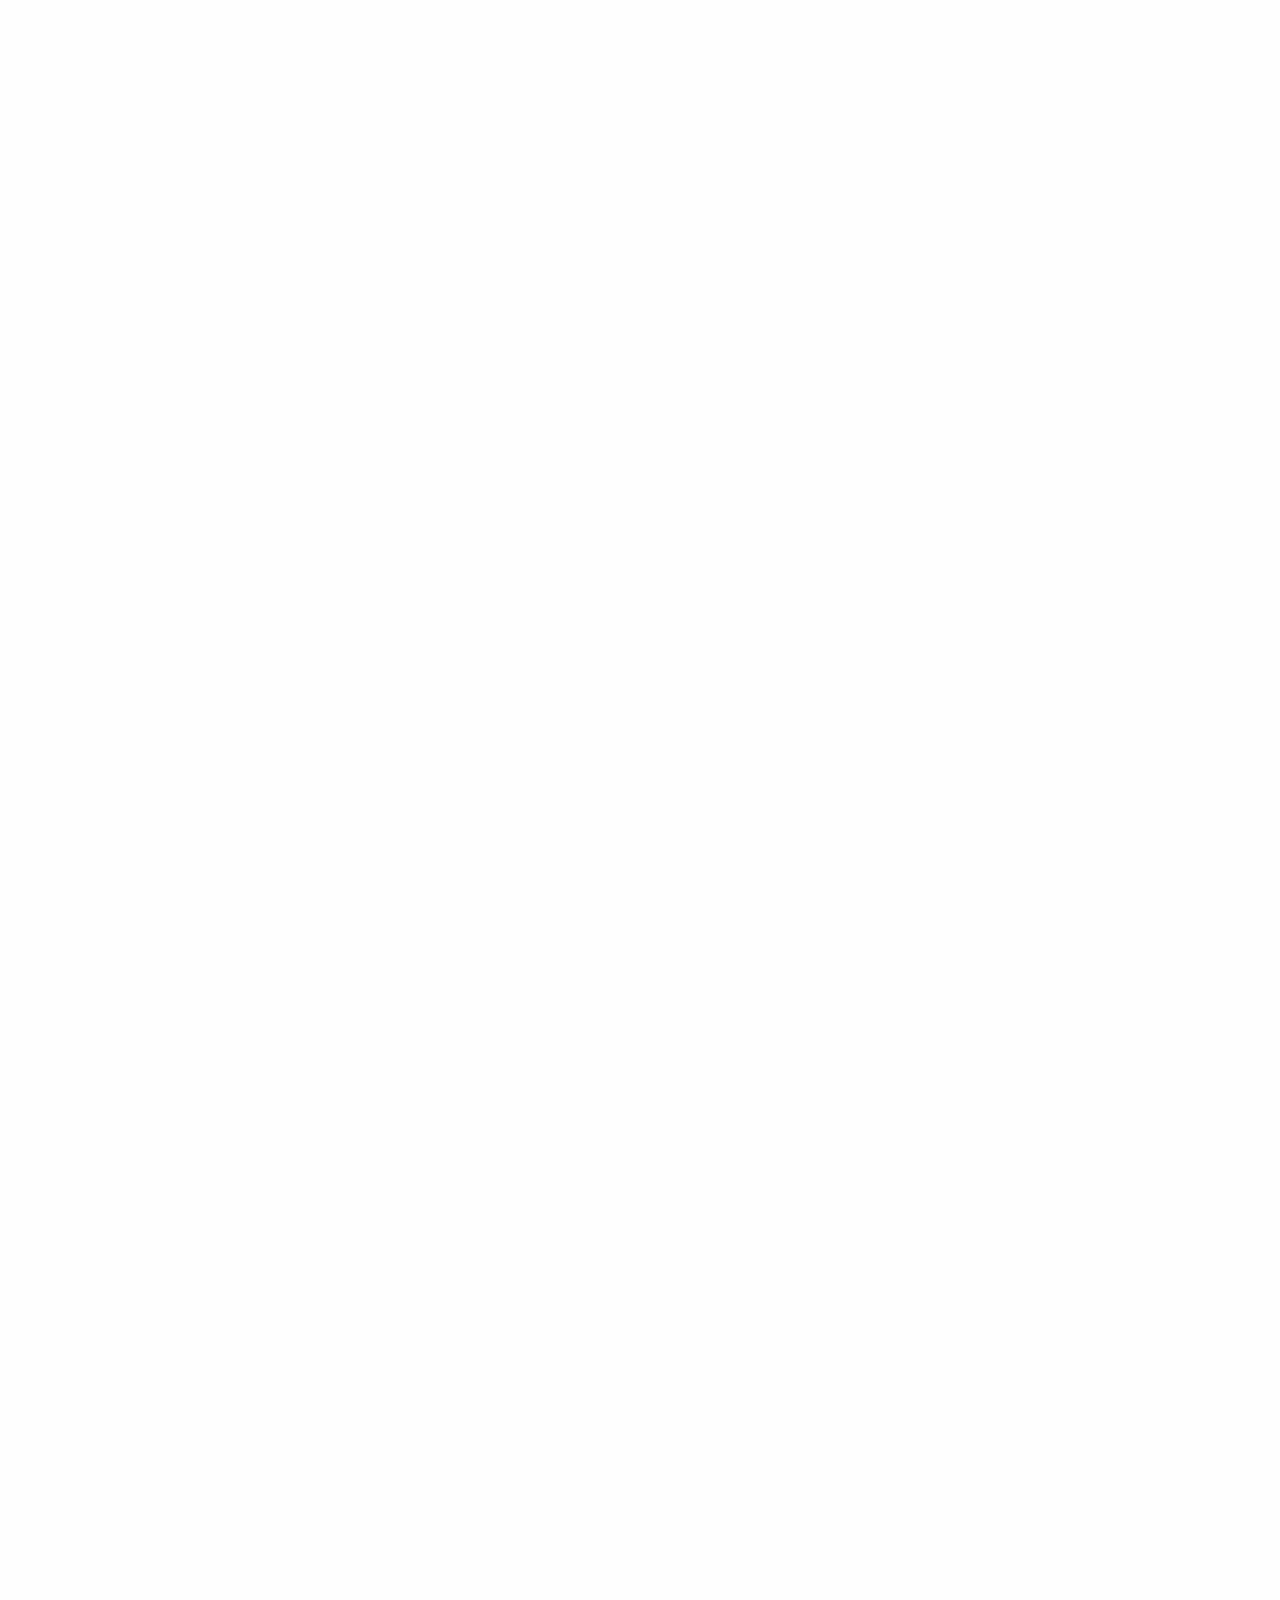
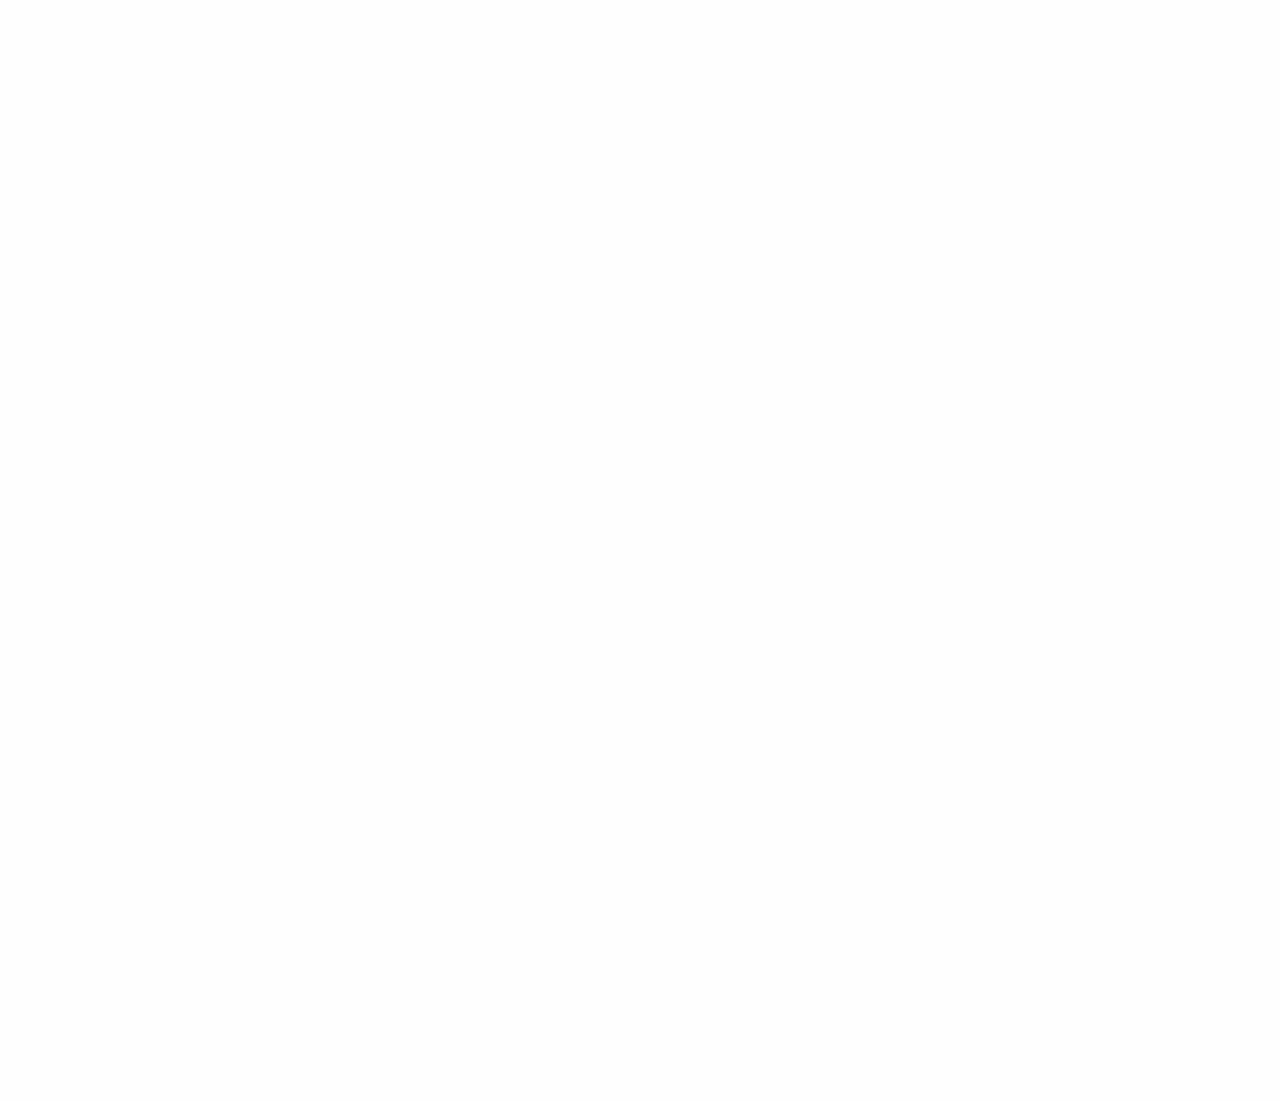
==== index.html @ 014112ce "initial commit" ====
<!doctype html>
<html class="no-js" lang="en">

<head>
    <meta charset="utf-8" />
    <meta http-equiv="x-ua-compatible" content="ie=edge">
    <meta name="viewport" content="width=device-width, initial-scale=1.0" />
    <meta name="description" content="We serve local communities including Oakland, El Cerrito, Pinole, Albany, Berkeley, Richmond, San Pablo, and Hercules. We provide pediatric dentistry services for your children.">
    <title>Children's Dentistry | Nicholas Ching D.D.S.</title>

    <!-- Google Fonts -->
    <link href='http://fonts.googleapis.com/css?family=Raleway:600,700' rel='stylesheet' type='text/css'>
    <link href='http://fonts.googleapis.com/css?family=Open+Sans:400,300,600,700' rel='stylesheet' type='text/css'>

    <!-- Core theme styles -->
    <link rel="stylesheet" href="css/foundation.css" />
    <link rel="stylesheet" href="css/app.css" />
    <!-- Vendor styles -->
    <link rel="stylesheet" href="css/font-awesome.min.css" />
    <link rel="stylesheet" href="css/linear-icons.css" />
    <link rel="stylesheet" href="css/animate.css" />
    <link rel="stylesheet" href="css/magnific-popup.css" />

    <!-- Dark Theme style -->
    <link rel="stylesheet" href="css/dark-theme.css" />

    <link rel="stylesheet" href="css/widget.css" />

    <!-- External JavaScripts -->
    <script src="js/jquery.js"></script>
    <script src="js/modernizr.min.js"></script>
    <script src="js/jquery-ui.min.js"></script>
    <script src="js/plugins.js"></script>
    <script src="js/scrollReveal.min.js"></script>
</head>

<body data-loader="3">
    <!-- Document Wrapper -->
    <div id="wrapper" class="clearfix">
        <!-- Header -->
        <header id="header2" class="clearfix">
            <div id="header-wrap">
                <div class="fixed">
                    <nav class="top-bar" data-topbar role="navigation" style="background-color: rgba(20,150,187,0.75); color: #fff; padding: 10px;">
                        <div class="columns medium-6 text-center header-text"><b>Phone: (510) 524-4633</b></div><div class="columns medium-6 text-center header-text"><b>Email: kidsteethdoctor@gmail.com</b></div>
                    </nav>
                </div>

                            
                <div class="row expanded align-center">
                    <div class="columns medium-11">
                        <div id="primary-menu-trigger"><i class="fa fa-bars"></i>
                        </div>

                        <!-- Logo -->
                        <div id="logo">
                            <a href="index.html"><img src="images/logo.png" width="50" class="navbar-brand">
                            </a>
                        </div>
                        <!-- #logo end -->

                        <!-- Primary Navigation -->
                        <nav id="primary-menu">

                            <ul class="dropdown menu single-page-nav" data-dropdown-menu data-easing="easeInOutExpo" data-speed="1000" data-offset="65">
                                <li class="tab">
                                    <a href="index.html">Home</a>
                                </li>
                                <li class="tab">
                                    <a href="about.html">
                                        <div>About Us</div>
                                    </a>
                                    <ul style="list-style: none; margin-left: 0px;">
                                        <li class="tab" style="padding-left: 23px;"><a href="about.html" style="display:block; padding: 10px 0 0 0;">- About Us -</a>
                                        </li>
                                        <li class="tab" style="padding-left: 23px;"><a href="doctor.html" style="display:block; padding: 10px 0 0 0;">- Meet the Doctor -</a>
                                        </li>
                                        <li class="tab" style="padding-left: 23px;"><a href="staff.html" style="display:block; padding: 10px 0 0 0;">- Meet the Staff -</a>
                                        </li>
                                        <li class="tab" style="padding-left: 23px;"><a href="index.html#newsletters" style="display:block; padding: 10px 0 0 0;">- Office News -</a>
                                        </li>
                                        <li class="tab" style="padding-left: 23px;"><a href="outreach.html" style="display:block; padding: 10px 0 0 0;">- Community Outreach -</a>
                                        </li>
                                        <li class="tab" style="padding-left: 23px;"><a href="index.html#testimonials" style="display:block; padding: 10px 0 0 0;">- Testimonials -</a>
                                        </li>
                                    </ul>
                                </li>
                                <li class="tab">
                                    <a href="visit.html">
                                        <div>First Visit</div>
                                    </a>
                                    <ul style="list-style: none; margin-left: 0px;">
                                        <li class="tab" style="padding-left: 23px;"><a href="visit.html" style="display:block; padding: 10px 0 0 0;">- First Visit -</a>
                                        </li>
                                        <li class="tab" style="padding-left: 23px;"><a href="tour.html" style="display:block; padding: 10px 0 0 0;">- Office Tour -</a>
                                        </li>
                                        <li class="tab" style="padding-left: 23px;"><a href="https://local.demandforce.com/b/kidsteethdoctor/schedule" style="display:block; padding: 10px 0 0 0;" target="_blank">- Request Appointment -</a>
                                        </li>
                                    </ul>
                                </li>
                                <li class="tab">
                                    <a href="appointment.html">
                                        <div>Patient Info</div>
                                    </a>
                                    <ul style="list-style: none; margin-left: 0px;" style="display:block; padding: 10px 0 0 0;">
                                        <li class="tab" style="padding-left: 23px;"><a href="forms/new-patient-form.pdf" style="display:block; padding: 10px 0 0 0;" target="_blank">- New Patient Forms -</a>
                                        </li>
                                        <li class="tab" style="padding-left: 23px;"><a href="faq.html" style="display:block; padding: 10px 0 0 0;">- Dental Topics -</a>
                                        </li>
                                    </ul>
                                </li>
                                <li class="tab">
                                    <a href="appointment.html">
                                        <div>Request Appointment</div>
                                    </a>
                                    <ul style="list-style: none; margin-left: 0px;">
                                        <li class="tab" style="padding-left: 23px;"><a href="appointment.html" style="display:block; padding: 10px 0 0 0;">- Patients -</a>
                                        </li>
                                        <li class="tab" style="padding-left: 23px;"><a href="forms/referral.pdf" style="display:block; padding: 10px 0 0 0;" target="_blank">- Referring Doctors -</a>
                                        </li>
                                    </ul>
                                </li>
                            </ul>

                        </nav>
                        <!-- END #primary-menu -->

                    </div>
                </div>
            </div>
        </header>
        <!-- END #header -->

        <!-- <section id="slider" class="slider-parallax full-screen force-full-screen">
        </section> -->

        <div class="section-page intro-page" style="background-image: url(&quot;images/background6.jpg&quot;); background-position: 50%; background-size: cover; padding: 100px 0 25px 0; height: auto;" data-stellar-background-ratio="0.3">
            <div class="row expanded cover-page centered-div">
                <div class="columns large-6 small-12 bottom-margin-sm">
                    <div class="orbit centered-div" role="region" aria-label="Favorite Space Pictures" data-orbit="takprg-orbit">
                        <ul class="orbit-container" style="height:355px; width: auto; margin-left: 75px; border: 4px solid #eee;">
                            <button class="orbit-previous" aria-label="previous"><span class="show-for-sr">Previous Slide</span>&#9664;</button>
                            <button class="orbit-next" aria-label="next"><span class="show-for-sr">Next Slide</span>&#9654;</button>
                            <li class="is-active orbit-slide">
                                <div class="imageContainer"> 
                                    <img data-sr="wait 0.2s, enter bottom" src="images/photo1.jpg" alt="">
                                    <p style="color: #fefefe;">Dr. Nicholas Ching with the now retired Dr. Edward Matsuishi.</p>    
                                </div>
                            </li>
                            <li class="orbit-slide">
                                <div>
                                    <img src="images/photo2.jpg" alt="">
                                </div>
                            </li>
                            <li class="orbit-slide">
                                <div>
                                    <img src="images/photo3.jpg" alt="">
                                </div>
                            </li>
                            <li class="orbit-slide">
                                <div>
                                    <img src="images/photo4.jpg" alt="">
                                </div>
                            </li>
                            <li class="orbit-slide">
                                <div>
                                    <img src="images/photo5.jpg" alt="">
                                </div>
                            </li>
                            <li class="orbit-slide">
                                <div>
                                    <img src="images/photo6.jpg" alt="">
                                </div>
                            </li>
                            <li class="orbit-slide">
                                <div>
                                    <img src="images/photo7.jpg" alt="">
                                </div>
                            </li>
                            <li class="orbit-slide">
                                <div>
                                    <img src="images/photo9.jpg" alt="">
                                </div>
                            </li>
                            <li class="orbit-slide">
                                <div>
                                    <img src="images/photo10.jpg" alt="">
                                </div>
                            </li>
                        </ul>
                    </div>
                </div>
                <div class="columns large-6 small-12 text-center" style="padding-right: 50px;">
                    <div class="columns large-12 small-12 centered-div" style="background: #fdfdfd; padding:25px;">
                        <div class="row">
                            <img data-sr="wait 0.2s, enter bottom" src="images/logo.png" alt="" style="width: 14.5%;">
                        </div>
                        <div class="dentist-info">
                            <div class="row">
                                <h3 style="color: #555;" data-sr="wait 0.4s, enter right"><h>CHILDREN'S DENTISTRY</h></h3>
                            </div>
                            <div class="row">
                                <h4 style="color: #555;" data-sr="wait 0.4s, enter right"> Nicholas Ching, D.D.S., Inc.</h4>
                            </div>
                            <div class="row">
                                <h4 style="color: #555;" data-sr="wait 0.4s, enter right"><img src="images/icons/phone.svg" width=20 style="margin-right: 5px;"></img> (510) 524-4633</h4>
                            </div>
                            <div class="row">
                                <h4 style="color: #555;" data-sr="wait 0.4s, enter right"><img src="images/icons/clock.svg" width=20 style="margin-right: 5px;"> Mon - Thurs, 8am - 5pm</h4>
                            </div>
                            <div class="row">
                                <h4 style="color: #555;" data-sr="wait 0.4s, enter right"><img src="images/icons/clock.svg" width=20 style="margin-right: 5px;"> Fri, 8am - 3pm</h4>
                            </div>
                            <div class="row">
                                <h4 style="color: #555;" data-sr="wait 0.5s, enter right"><img src="images/icons/house.svg" width=20 style="margin-right: 5px;"><a href="https://www.google.com/maps/dir//7001+Stockton+Ave,+El+Cerrito,+CA+94530/@37.9104609,-122.3022746,17z/data=!4m16!1m7!3m6!1s0x8085791a7aaef9ff:0x1f76323e11940ffe!2s7001+Stockton+Ave,+El+Cerrito,+CA+94530!3b1!8m2!3d37.9104609!4d-122.3000859!4m7!1m0!1m5!1m1!1s0x8085791a7aaef9ff:0x1f76323e11940ffe!2m2!1d-122.3000859!2d37.9104609" target="_blank">7001 Stockton Avenue, #3, El Cerrito, CA 94530</a></h4>
                            </div>
                        </div>
                    </div>
                </div>
            </div>
        </div>

        <div id="main-content">

            <div class="section-page centered-div" style="background-color:rgba(20,150,187,0.75); background-image: url(&quot;images/.jpg&quot;); background:linear-gradient(to right, rgba(0,140,201,0.75),rgba(0,158,165,0.75)),no-repeat center/cover;">

                <div style="background-color: #fefefe; width:75%; margin: 0 auto; padding: 70px 0px 50px 0px;">
                    <div data-sr="wait 0.25s, enter top" class="columns large-12 text-center">
                        <h1 style="color: #008CC9; margin-bottom: 20px; opacity: 70%;">Welcome to Our Office!</h1>
                    </div>

                    <div class="row">  
                        <div data-sr="wait 0.25s, enter top" class="columns large-9 small-12 bottom-margin-sm centered-div"> 
<a name="newsletters"></a> 
                            <p style="text-align: justify;">Thank you for choosing our office to serve your child's dental health needs. Our goal is to deliver the very best dental care so each of our patients may achieve optimal dental health throughout their lifetime. Dr. Nick and the staff at Children's Dentistry strive to provide a safe, fun, and age-appropriate experience for all our patients!</p>
                        </div>  
                    </div>

            <div class="section-page centered-div" style="background-color:#cddced;">

               <div class="row" style="padding: 25px 0px 30px 0px; width: 75%">
                    <div data-sr="wait 0.25s, enter top" class="columns large-12 text-center">
                            <h1 style="color: #008CC9; margin-bottom: 10px; opacity: 70%;">Office News</h1>
                        </div>
                        <p style="text-align: center;">Check out the files below for the latest office news, contests, and updates!</p>
                    <a href="newsletters/may-2017.pdf"><div class="columns large-3 small-12 text-center square" style="padding: 20px;">
                        <p style="text-align: center; margin-bottom: 5px; color: #fff; font-size: 24px;">May 2017</p>
                        <img data-sr="wait 0.2s, enter up" class="thumbnail" src="images/newsletters/may-2017.jpg" alt="May 2017 Newsletter">
                    </div></a>
                    <a href="newsletters/april-2017.pdf"><div class="columns large-3 small-12 text-center square" style="padding: 20px;">
                        <p style="text-align: center; margin-bottom: 5px; color: #fff; font-size: 24px;">April 2017</p>
                        <img data-sr="wait 0.2s, enter up" class="thumbnail" src="images/newsletters/april-2017.jpg" alt="April 2017 Newsletter">
                    </div></a>
                    <a href="newsletters/march-2017.pdf"><div class="columns large-3 small-12 text-center square" style="padding: 20px;">
                        <p style="text-align: center; margin-bottom: 5px; color: #fff; font-size: 24px;">March 2017</p>
                        <img data-sr="wait 0.2s, enter up" class="thumbnail" src="images/newsletters/march-2017.jpg" alt="March 2017 Newsletter">
                    </div></a>
                    <a href="newsletters/kite-decorating-contest.pdf"><div class="columns large-3 small-12 text-center square" style="padding: 20px;">
                        <p style="text-align: center; margin-bottom: 5px; color: #fff; font-size: 24px;">Kite Contest</p> <a name="testimonials"></a> 
                        <img data-sr="wait 0.2s, enter up" class="thumbnail" src="images/newsletters/kite-decorating-contest.jpg" alt="Kite Decorating Contest"> 
                    </div></a>
                </div>

            </div>

            <div class="section-page row" style="width:100%;">
                <h1 style="color: #008CC9; margin: 20px 0px 20px 0px; text-align: center;">Testimonials</h1>    
                <div class="columns large-5 text-center">
                    <div style="margin-bottom: 50px;">
                        <p style="color: #555;"><span style="color:green;"><b>100%</b></span> of patients would refer friends and family to us. We love treating our patients. Here's what a few of them had to say: </p><a href="https://www.demandforce.com/b/kidsteethdoctor/schedule" class="button">Request Appointment</a>
                        <div class="d3cp_itemized_box centered-div">
                            <div class="d3cp_itemized_box bordertop"></div>
                            <div class="d3cp_itemized_box bodymiddle">
                                <div class="d3cp_review_itemize">
                                    <div class="totalcount">278 reviews</div>
                                </div><br>
                                <div class="d3cp_review_itemize">
                                    <ul title="4.5 - 5.0" class="d3cp_star_rating_min">
                                        <li class="score5"><var class="astar rating">5.0</var>
                                        </li>
                                    </ul>
                                    <span>256 reviews</span>
                                </div>
                                <div class="d3cp_review_itemize">
                                    <ul title="3.5 - 4.0" class="d3cp_star_rating_min">
                                        <li class="score4"><var class="astar rating">4.0</var>
                                        </li>
                                    </ul>
                                    <span>21 reviews</span>
                                </div>
                                <div class="d3cp_review_itemize">
                                    <ul title="2.5 - 3.0" class="d3cp_star_rating_min">
                                        <li class="score3"><var class="astar rating">3.0</var>
                                        </li>
                                    </ul>
                                    <span>1 reviews</span>
                                </div>
                                <div class="d3cp_review_itemize">
                                    <ul title="1.5 - 2.0" class="d3cp_star_rating_min">
                                        <li class="score2"><var class="astar rating">2.0</var>
                                        </li>
                                    </ul>
                                    <span>0 reviews</span>
                                </div>
                                <div class="d3cp_review_itemize">
                                    <ul title="0.5 - 1.0" class="d3cp_star_rating_min">
                                        <li class="score1"><var class="astar rating">1.0</var>
                                        </li>
                                    </ul>
                                    <span>0 reviews</span>
                                </div>
                            </div>
                            <div class="d3cp_itemized_box borderbottom"></div>
                        </div>
                        <div class="d3cp_clear"></div>
                    </div>
                </div>
                <div class="columns large-7 testimonial-container">
                    <div class="comments">
                        <p class="text-center comment" style="color:#555;">"Friendly and attentive staff and providers! They are always accommodating and professional."</p>
                        <p class="text-center comment" style="color:#555;">"Dr. Nick and his staff are outstanding! I recommend them all the time. Professional, warm and caring. My children actually LIKE going to the dentist!!"</p>
                        <p class="text-center comment" style="color:#555;">"Everyone at this dentist office is always pleasant and helpful, making sure we understand all parts of the exam process. I just wish we live closer to the dentist to make the trips easier."</p>
                        <p class="text-center comment" style="color:#555;">"Dr. Nicholas has a wonderful team! The waiting area is very inviting and kid friendly. I took my 2.5 year old for her first dental visit with Dr. Nicholas. Dr. Nicholas explains everything he is going to do and leaves plenty of room for questions or concerns. We never felt rushed. Dr. Nicolas and his team made sure my Tot was comfortable during the visit. I would highly recommend Dr. Nicholas. Thank you!"</p>
                        <p class="text-center comment" style="color:#555;">"Dr. Ching and his staff are excellent! My daughters love going to the dentist."</p>
                        <p class="text-center comment" style="color:#555;">"As usual, the staff was very professional and sweet. I wish you were my dentist!"</p>
                        <p class="text-center comment" style="color:#555;">"Great staff. Kind, compassionate, and informative. Thank you Dr. Nick for your care! Kwentin had a blast. See you soon."</p>
                        <p class="text-center comment" style="color:#555;">"Dr Ching was very sensitive to my daughter's fear of an exam and extremely informative about her teeth and dental care. He is an excellent children's dentist!"</p>
                        <p class="text-center comment" style="color:#555;">"Dr. Nick always provides top notch service. My child feels relaxed and happy to go to the dentist. The office staff is friendly and professional. Cannot recommend this dentist enough. Provides great service for kids with special needs as well as their neurotypical peers!"</p>
                        <p class="text-center comment" style="color:#555; margin-bottom: 0px;">"Wonderful! My daughter didn't want to leave!"</p>
                    </div>
                </div>
            </div>

            <footer id="footer" class="dark-bg" itemscope="" itemtype="http://schema.org/WPFooter">
                <div class="row align-center centered-div">
                    <div data-sr="wait 0.25s, enter top" class="columns large-12 text-center">
                        <h2 style="color: #eee; margin-bottom: 28px;"><i>We are proud members of the following:</i></h2>
                    </div>

                    <div class="medium-1 column">
                        <div class="text-center all-margin-xsm" style="visibility: visible; "></div>
                    </div>
                    <div class="medium-2 column">
                        <div class="text-center all-margin-xsm" style="visibility: visible; ">
                            <img class="footer-images" src="images/logos/cda.jpg">
                        </div>
                    </div>
                    <div class="medium-2 column">
                        <div class="text-center all-margin-xsm" style="visibility: visible; ">
                            <img class="footer-images" src="images/logos/aapd.jpg">
                        </div>
                    </div>
                    <div class="medium-2 column">
                        <div class="text-center all-margin-xsm" style="visibility: visible; ">
                            <div class="figure"><img class="footer-images-2" src="images/logos/ada.jpg">
                            </div>
                        </div>
                    </div>
                    <div class="medium-2 column">
                        <div class="text-center all-margin-xsm" style="visibility: visible; ">
                            <img class="footer-images" src="images/logos/cspd.jpg">
                        </div>
                    </div>
                    <div class="medium-2 column">
                        <div class="text-center all-margin-xsm" style="visibility: visible; ">
                            <img class="footer-images" src="images/logos/abpd.jpg">
                        </div>
                    </div>
                    <div class="medium-1 column">
                        <div class="text-center all-margin-xsm" style="visibility: visible; "></div>
                    </div>
                </div>
                <br>
                <br>
                <br>
                <div class="row bottom-margin-sm">
                    <div class="medium-2 column">
                        <div class="text-center all-margin-xsm" style="visibility: visible; ">
                            <img src="images/logo.png">
                        </div>
                    </div>
                    <div class="medium-2 column">
                        <div class="icon-block text-center" style="visibility: visible; ">
                            <h5>OVERVIEW</h5>
                            <p style="font-size: 14px;">Our emphasis is on preventive care. We use our 30 years of experience to create a treatment program specific to your children’s needs.</p>
                        </div>
                    </div>
                    <div class="medium-2 column">
                        <div class="icon-block text-center" style="visibility: visible; ">
                            <h5>ABOUT</h5>
                            <ul style="list-style:none;">
                                <li><a href="staff.html">Staff</a>
                                </li>
                                <li><a href="outreach.html">Outreach</a>
                                </li>
                            </ul>
                        </div>
                    </div>
                    <div class="medium-2 column">
                        <div class="icon-block text-center" style="visibility: visible; ">
                            <h5>HELP</h5>
                            <ul style="list-style:none;">
                                <li><a href="faq.html">Dental Topics</a>
                                </li>
                                <li><a href="appointment.html">Request Appointment</a>
                                </li>
                                <li><a href="mailto:kidsteethdoctor@gmail.com">Contact Us</a>
                                </li>
                            </ul>
                        </div>
                    </div>
                    <div class="medium-2 column">
                        <div class="icon-block text-center" style="visibility: visible; ">
                            <h5>WHAT WE ARE</h5>
                            <p style="font-size: 14px;">Pediatric dentists have undergone extensive specialized training in child psychology, growth and development as well as the latest techniques for treating dental problems that occur during childhood.</p>
                        </div>
                    </div>
                    <div class="medium-2 column">
                        <div class="text-center wp-icon-animate wp-icon-effect-tfb">
                            <i class='wp-icon wp-icon-small wp-icon-envelope fa fa-envelope'><a href="mailto:kidsteethdoctor@gmail.com"></a></i>
                            <i class='wp-icon wp-icon-small wp-icon-facebook fa fa-facebook'><a href="https://www.facebook.com/kidsteethdoctor" target="_blank"></a></i>
                        </div>
                    </div>
                </div>
                <div class="row align-center">
                    <div class="large-6 small-12 large-centered small-centered columns text-center">
                        <hr>
                    </div>
                </div>
                <div class="row align-center text-center" itemscope="" itemtype="http://schema.org/LocalBusiness">
                    <div class="small-12 medium-6 column"><a itemprop="telephone" href="tel:555-555-5555">Phone: (510) 524-4633</a>
                    </div>
                    <div class="small-12 medium-6 column">
                        <h6 itemprop="name" style="display:none;">Children's Dentistry</h6>
                        <div itemprop="address" itemscope="" itemtype="http://schema.org/PostalAddress">
                            <span itemprop="streetAddress">7001 Stockton Ave Suite #3</span>
                            <span itemprop="addressLocality">El Cerrito</span>
                            <span itemprop="addressRegion">CA</span>
                            <span itemprop="postalCode">94530</span>
                        </div>
                    </div>
                </div>
            </footer>

        </div>
        <!-- END #wrapper -->

        <!-- Scroll To Top -->
        <div id="scrollToTop" class="fa fa-chevron-up"></div>

        <!-- Footer Scripts -->
        <script src="js/vendor/what-input.min.js"></script>
        <script src="js/foundation.min.js"></script>
        <script src="js/classie.js"></script>
        <script src="js/fitvids.js"></script>
        <script src="js/app.js"></script>

</body>

</html>
---- css/app.css ----
dl, dt, dd, ol, ul, li {
  margin: 0;
  padding: 0;
}

::selection {
  background: #459CE8;
  color: #FFF;
  text-shadow: none;
}

::-moz-selection {
  background: #459CE8;
  color: #FFF;
  text-shadow: none;
}

::-webkit-selection {
  background: #459CE8;
  color: #FFF;
  text-shadow: none;
}

a {
  text-decoration: none !important;
  color: #459CE8;
}
a:active, a:focus {
  outline: none !important;
}
a:hover {
  color: #222;
}
a img {
  border: none;
}

html {
  overflow: -moz-scrollbars-vertical; 
  overflow-y: scroll;
}

body {
  line-height: 1.5;
  color: #008CC9;
  opacity: 70%;
  font-size: 14px;
  font-family: "Arial", sans-serif;
}

iframe {
  border: none !important;
}

.header-text {
  font-size: 16px;
}

h1,
h2,
h3,
h4,
h5,
h6 {
  color: #eee;
  font-weight: 600;
  line-height: 1.5;
  font-family: "Arial", sans-serif;
}

h5,
h6 {
  margin-bottom: 20px;
}

h1 {
  font-size: 36px;
}

h2 {
  font-size: 30px;
  color: #1496BB;
}

h3 {
  font-size: 24px;
  color: #1496BB;
}

h4 {
  font-size: 18px;
}

h5 {
  font-size: 14px;
}

h6 {
  font-size: 12px;
}

h4 {
  font-weight: 600;
}

h5,
h6 {
  font-weight: bold;
}

h1 > span:not(.nocolor),
h2 > span:not(.nocolor),
h3 > span:not(.nocolor),
h4 > span:not(.nocolor),
h5 > span:not(.nocolor),
h6 > span:not(.nocolor) {
  color: #459CE8;
}

p,
pre,
ul,
ol,
dl,
dd,
blockquote,
address,
table,
fieldset,
form {
  margin-bottom: 30px;
  font-size: 17px;
}

small {
  font-family: "Arial", sans-serif;
}

.square {
  height: auto;
  background-color: #a9bede;
  border: 5px solid #cddced;
}

.square:hover {
  background-color: #98adcd;
  transition: background-color 0.25s ease;

}

.tab {
  background-color: #fff;
}

.tab:hover {
  background-color: #ddd;
}

.tab a:hover {
  color: #fff;
}

.thumbnail {
  border: 2px solid #ccc;
}

.testimonial-container
{                
   position: absolute; 
   overflow: hidden; 
   height: 400px;
   border: 2px solid #999;
   margin-bottom: 40px;
   padding: 0px;
}

.comments
{
   position: relative;
   overflow-x: hidden;
   overflow-y: auto; 
   height: 400px;
   margin-top: 30px;
   padding: 0px 20px 40px 20px;
}

.comment {
  border-bottom: 1px solid #999;
  padding-bottom: 25px;
}

.cat-pic {
  height: 200px;
  width: auto;
}

#main-content p {
  line-height: 1.7;
  font-size: 16px;
}

[data-sr] {
  visibility: hidden;
}

.centered-div {
  margin-left: auto !important;
  margin-right: auto !important;
  float: none !important;
}

.theme-bg {
  background-color: #459CE8;
  color: #FFF;
}

.ohidden {
  position: relative;
  overflow: hidden !important;
}

.hidden {
  display: none !important;
}

.hide-absolute-position {
  position: relative !important;
}

.hide-shadow {
  box-shadow: none;
}

.column-padding {
  padding: 60px;
}

.hide-padding {
  padding: 0 !important;
}

.hide-left-padding {
  padding-left: 0 !important;
}

.hide-right-padding {
  padding-right: 0 !important;
}

.hide-top-padding {
  padding-top: 0 !important;
}

.hide-bottom-padding {
  padding-bottom: 0 !important;
}

.all-margin {
  margin: 50px !important;
}

.left-margin {
  margin-left: 50px !important;
}

.right-margin {
  margin-right: 50px !important;
}

.top-margin {
  margin-top: 50px !important;
}

.bottom-margin {
  margin-bottom: 50px !important;
}

.clear-bottom-margin {
  margin-bottom: -50px !important;
}

.all-margin-xsm {
  margin: 10px !important;
}

.all-margin-sm {
  margin: 30px !important;
}

.left-margin-sm {
  margin-left: 30px !important;
}

.right-margin-sm {
  margin-right: 30px !important;
}

.top-margin-sm {
  margin-top: 30px !important;
}

.bottom-margin-sm {
  margin-bottom: 30px !important;
}

.clear-bottom-margin-sm {
  margin-bottom: -30px !important;
}

.all-margin-lg {
  margin: 80px !important;
}

.left-margin-lg {
  margin-left: 80px !important;
}

.right-margin-lg {
  margin-right: 80px !important;
}

.top-margin-lg {
  margin-top: 80px !important;
}

.bottom-margin-lg {
  margin-bottom: 80px !important;
}

.clear-bottom-margin-lg {
  margin-bottom: -80px !important;
}

.hide-margin {
  margin: 0 !important;
}

.hide-left-margin {
  margin-left: 0 !important;
}

.hide-right-margin {
  margin-right: 0 !important;
}

.hide-top-margin {
  margin-top: 0 !important;
}

.hide-bottom-margin {
  margin-bottom: 0 !important;
}

.hide-border {
  border: none !important;
}

.hide-left-border {
  border-left: none !important;
}

.hide-right-border {
  border-right: none !important;
}

.hide-top-border {
  border-top: none !important;
}

.hide-bottom-border {
  border-bottom: none !important;
}

.hide-radius {
  -moz-border-radius: 0 !important;
  -webkit-border-radius: 0;
  border-radius: 0 !important;
}

.underlined-link {
  font-weight: 400;
  border-bottom-width: 1px;
  border-bottom: 1px solid #459CE8;
  display: inline-block;
  padding: 2px 0;
  font-size: 15px;
}
@media (min-width: 48em) {
  .underlined-link {
    font-size: 18px;
  }
}
.underlined-link:hover {
  border-color: #555;
  color: #555;
}

.large-text {
  font-size: 40px;
}
@media (min-width: 40em) {
  .large-text {
    font-size: 58px;
  }
}
@media (min-width: 48em) {
  .large-text {
    font-size: 72px;
  }
}
@media (min-width: 62em) {
  .large-text {
    font-size: 94px;
  }
}

.text-uppercase {
  text-transform: uppercase;
}

.fw400 {
  font-weight: 400;
}

.fw500 {
  font-weight: 500;
}

.fw700 {
  font-weight: 700;
}

.absolute-centered {
  height: auto !important;
  left: 0;
}

.row {
  padding-left: 20px;
  padding-right: 20px;
}
@media (min-width: 40em) {
  .row {
    padding-left: 0;
    padding-right: 0;
  }
}

.row.expanded {
  padding-left: 0;
  padding-right: 0;
}

.columns {
  position: relative;
}

#main-content .row {
  position: relative;
}

.section-page {
  position: relative;
  overflow: hidden;
}

.parallax {
  background-color: transparent;
  background-attachment: fixed;
  background-position: 50% 0;
  background-repeat: no-repeat;
  overflow: hidden;
}

.mobile-parallax,
.video-placeholder {
  background-size: cover !important;
  background-attachment: scroll !important;
  background-position: center center;
}

.section-page .row {
  z-index: 2;
}

.section-page .row + .video-wrap {
  z-index: 1;
}

.overlay {
  width: 100%;
  position: relative;
  z-index: 10;
  background-size: cover;
  background-repeat: no-repeat;
  overflow: hidden;
  color: #EEE;
}
.overlay:after {
  width: 100%;
  content: "";
  position: absolute;
  top: 0;
  right: 0;
  bottom: 0;
  left: 0;
  opacity: 0.9;
  z-index: -1;
  background-color: rgba(59, 67, 71, 0.9);
}

.overlay.dark-overlay:after {
  background-color: rgba(0, 0, 0, 0.8);
}

.overlay-bg {
  position: absolute;
  width: 100%;
  height: 100%;
  top: 0;
  left: 0;
  z-index: 1;
  background-color: rgba(50, 50, 50, 0.5);
}

#header {
  position: fixed;
  width: 100%;
  z-index: 200;
  top: 0;
  -moz-box-shadow: 0px 1px 2px rgba(0, 0, 0, 0.2);
  -webkit-box-shadow: 0px 1px 2px rgba(0, 0, 0, 0.2);
  -moz-transition: all 0.2s ease;
  -o-transition: all 0.2s ease;
  -webkit-transition: all 0.2s ease;
  transition: all 0.2s ease;
}
@media (min-width: 62em) {
  #header {
    background-color: rgba(255, 255, 255, 0);
    box-shadow: 0px 1px 2px rgba(0, 0, 0, 0);
    color: #fff;
  }
}

#header2 {
  position: fixed;
  width: 100%;
  background-color: #fff;
  z-index: 23;
  top: 0;
}

.show-header-nav {
   background-color: rgba(255, 255, 255, 0.97) !important;
   box-shadow: 0px 1px 2px rgba(0, 0, 0, 0.2) !important;
}

#primary-menu {
  float: none;
}
@media (min-width: 62em) {
  #primary-menu {
    float: right;
  }
}
#primary-menu .menu {
  float: none;
  display: none;
}
@media (min-width: 62em) {
  #primary-menu .menu {
    float: right;
    display: block;
  }
}
#primary-menu a {
  font-family: "Arial", "Arial", sans-serif;
  font-size: 14px;
  font-weight: 600;
  text-transform: uppercase;
  letter-spacing: 0.2em;
  height: auto;
  line-height: 14px;
}
#primary-menu a:hover {
  color: #49b1fb;
}
@media (min-width: 62em) {
  #primary-menu a {
    line-height: 48px;
    height: 70px;
  }
}
#primary-menu ul > li.current a,
#primary-menu ul > li a:hover {
  color: #666 !important;
}
#primary-menu .menu > li {
  display: block;
}
@media (min-width: 62em) {
  #primary-menu .menu > li {
    display: table-cell;
  }
}
#primary-menu .menu > li > a {
  padding: 1rem 0;
}
@media (min-width: 62em) {
  #primary-menu .menu > li > a {
    padding: 0.75rem 1.5rem;
  }
}
#primary-menu .menu > li:last-child > a {
  padding-right: 0;
  padding-bottom: 30px;
  padding: 0.75rem 1.5rem;
}
#primary-menu .menu.show {
  display: block;
  text-align: center;
}

#logo {
  display: block;
  float: none;
  margin: 0 auto 0 !important;
  max-width: none;
  text-align: center;
}
@media (min-width: 62em) {
  #logo {
    float: left;
    text-align: left;
  }
}

#primary-menu-trigger {
  opacity: 1;
  cursor: pointer;
  font-size: 28px;
  position: absolute;
  z-index: 10;
  top: 8px;
  width: 50px;
  height: 50px;
  line-height: 50px;
  text-align: center;
  -moz-transition: opacity 0.2s ease;
  -o-transition: opacity 0.2s ease;
  -webkit-transition: opacity 0.2s ease;
  transition: opacity 0.2s ease;
}
@media (min-width: 62em) {
  #primary-menu-trigger {
    opacity: 0;
    display: none;
  }
}

#footer {
  background-color: rgba(20,150,187,0.75);
  padding: 4em 0;
  color: #fff;
}

#footer a {
  color: #fff;
}

#footer a:hover {
  color: #555;
}

#map {
  height: 400px;
}

#slider {
  position: relative;
  width: 100%;
  overflow: hidden;
}
#slider .row {
  position: relative;
  height: 100%;
}

.slider-parallax {
  visibility: visible;
  -moz-transform: translate(0, 0);
  -ms-transform: translate(0, 0);
  -webkit-transform: translate(0, 0);
  transform: translate(0, 0);
  -moz-backface-visibility: hidden;
  -webkit-backface-visibility: hidden;
  backface-visibility: hidden;
}

.swiper-slide .video-wrap,
.section-page .video-wrap,
.swiper-slide .yt-bg-player,
.section-page .yt-bg-player {
  position: absolute;
  width: 100%;
  height: 100%;
  z-index: -1;
  top: 0;
  left: 0;
}

#portfolio-filter {
  position: relative;
  margin: 0 0 40px 0;
  list-style: none;
  text-align: center;
}
#portfolio-filter li {
  display: inline-block;
  margin: 0 10px 15px;
}
#portfolio-filter li a {
  display: block;
  padding-bottom: 5px;
  color: #888;
  text-transform: uppercase;
  font-size: 12px;
  font-weight: 700;
}
#portfolio-filter li.active-filter a {
  border-bottom: 5px solid #e4eaeb;
}

#portfolio {
  position: relative;
  margin: 0 -12px -12px 0;
}

body:not(.touch) #portfolio {
  -moz-transition: height 0.4s linear;
  -o-transition: height 0.4s linear;
  -webkit-transition: height 0.4s linear;
  transition: height 0.4s linear;
}

.portfolio-item {
  position: relative;
  float: left;
  width: 276px;
  margin: 0 12px 12px 0;
}

.portfolio-notitle .portfolio-item {
  overflow: hidden;
}

.portfolio-item .portfolio-image {
  position: relative;
  overflow: hidden;
}

.portfolio-item .portfolio-image,
.portfolio-item .portfolio-image a,
.portfolio-item .portfolio-image img {
  display: block;
  width: 276px;
  height: 207px;
}

body:not(.touch):not(.screen-xs):not(.screen-xxs) .portfolio-notitle .portfolio-image img {
  -moz-transition: all 0.2s ease-in-out;
  -o-transition: all 0.2s ease-in-out;
  -webkit-transition: all 0.2s ease-in-out;
  transition: all 0.2s ease-in-out;
}

.portfolio-desc {
  z-index: 3;
  padding: 15px 5px 10px;
}

.portfolio-desc h3 {
  margin: 0;
  padding: 0;
  font-size: 17px;
}

.portfolio-desc h3 a {
  color: #222;
}

.portfolio-desc h3 a:hover {
  color: #459CE8;
}

.portfolio-desc span {
  display: block;
  margin-top: 3px;
  color: #888;
  font-size: 13px;
}

.portfolio-desc span a {
  color: #888;
}

.portfolio-desc span a:hover {
  color: #000;
}

.portfolio-notitle .portfolio-desc {
  position: absolute;
  display: block !important;
  width: 100%;
  height: 78px;
  padding: 15px 5px;
  top: auto;
  bottom: -79px;
  left: 0;
  background-color: #FFF;
  border-bottom: 1px solid #EEE;
}

body:not(.touch):not(.screen-xs):not(.screen-xxs) .portfolio-notitle .portfolio-desc {
  -moz-transition: bottom 0.2s ease-in-out;
  -o-transition: bottom 0.2s ease-in-out;
  -webkit-transition: bottom 0.2s ease-in-out;
  transition: bottom 0.2s ease-in-out;
}

.portfolio-full.portfolio-notitle .portfolio-desc,
.portfolio-nomargin.portfolio-notitle .portfolio-desc {
  bottom: -78px;
  border-bottom: 0;
}

.portfolio-notitle .portfolio-item:hover .portfolio-desc {
  bottom: 0 !important;
}

body:not(.touch):not(.screen-xs):not(.screen-xxs) .portfolio-notitle .portfolio-item:hover .portfolio-image img {
  -moz-transform: translateY(-20px);
  -ms-transform: translateY(-20px);
  -webkit-transform: translateY(-20px);
  transform: translateY(-20px);
}

body.touch.screen-xs .portfolio-notitle .portfolio-desc,
body.touch.screen-xxs .portfolio-notitle .portfolio-desc {
  display: none !important;
}

#portfolio.portfolio-nomargin,
#portfolio.portfolio-full {
  margin: 0 !important;
}

.portfolio-nomargin .portfolio-item {
  width: 284px;
  margin: 0 !important;
}

.portfolio-nomargin .portfolio-item .portfolio-image,
.portfolio-nomargin .portfolio-item .portfolio-image a,
.portfolio-nomargin .portfolio-item .portfolio-image img {
  width: 284px;
  height: 213px;
}

.portfolio-nomargin .portfolio-desc {
  padding: 15px 10px 15px;
}

#portfolio.portfolio-full {
  margin: 0 !important;
  width: 100%;
}

.portfolio-full .portfolio-item {
  width: 25%;
  margin: 0 !important;
  overflow: hidden !important;
}

.portfolio-full .portfolio-item .portfolio-image,
.portfolio-full .portfolio-item .portfolio-image > a,
.portfolio-full .portfolio-item .portfolio-image .slide a,
.portfolio-full .portfolio-item .portfolio-image img {
  width: 100% !important;
  height: auto !important;
}

.portfolio-full .portfolio-desc {
  padding: 15px;
}

#portfolio.portfolio-3 {
  margin: 0 -15px -15px 0;
}

.portfolio-3 .portfolio-item {
  width: 370px;
  margin: 0 15px 15px 0;
}

.portfolio-3 .portfolio-item .portfolio-image,
.portfolio-3 .portfolio-item .portfolio-image a,
.portfolio-3 .portfolio-item .portfolio-image img {
  width: 370px;
  height: 278px;
}

.portfolio-3.portfolio-nomargin .portfolio-item {
  width: 379px;
}

.portfolio-3.portfolio-nomargin .portfolio-item .portfolio-image,
.portfolio-3.portfolio-nomargin .portfolio-item .portfolio-image a,
.portfolio-3.portfolio-nomargin .portfolio-item .portfolio-image img {
  width: 379px;
  height: 284px;
}

#portfolio.portfolio-2 {
  margin: 0 -20px -20px 0;
}

.portfolio-2 .portfolio-item {
  width: 560px;
  margin: 0 20px 20px 0;
}

.portfolio-2 .portfolio-item .portfolio-image,
.portfolio-2 .portfolio-item .portfolio-image a,
.portfolio-2 .portfolio-item .portfolio-image img {
  width: 560px;
  height: 420px;
}

.portfolio-2 .portfolio-desc {
  padding: 20px 5px 10px;
}

.portfolio-2 .portfolio-desc h3 {
  font-size: 21px;
}

.portfolio-2 .portfolio-desc span {
  margin-top: 4px;
  font-size: 14px;
}

.portfolio-2.portfolio-nomargin .portfolio-item {
  width: 569px;
}

.portfolio-2.portfolio-nomargin .portfolio-item .portfolio-image,
.portfolio-2.portfolio-nomargin .portfolio-item .portfolio-image a,
.portfolio-2.portfolio-nomargin .portfolio-item .portfolio-image img {
  width: 569px;
  height: 427px;
}

.portfolio-2.portfolio-nomargin .portfolio-desc {
  padding: 20px 15px 20px;
}

.portfolio-2.portfolio-notitle .portfolio-desc {
  height: 90px;
  bottom: -91px;
}

.portfolio-2.portfolio-full.portfolio-notitle .portfolio-desc,
.portfolio-2.portfolio-nomargin.portfolio-notitle .portfolio-desc {
  bottom: -90px;
}

.portfolio-overlay {
  position: absolute;
  top: 0;
  left: 0;
  width: 100%;
  height: 100%;
  opacity: 0;
  z-index: 2;
  text-align: center;
  background-color: rgba(0, 0, 0, 0.5);
}

body:not(.touch):not(.screen-xs):not(.screen-xxs) .portfolio-overlay {
  -moz-transition: opacity 0.4s ease-in-out;
  -o-transition: opacity 0.4s ease-in-out;
  -webkit-transition: opacity 0.4s ease-in-out;
  transition: opacity 0.4s ease-in-out;
}

.portfolio-item:hover .portfolio-overlay {
  opacity: 1;
  cursor: pointer;
}

.portfolio-overlay a {
  position: absolute;
  top: 50%;
  left: 50%;
  background-color: #F5F5F5;
  width: 40px !important;
  height: 40px !important;
  margin: -28px 0 0 -44px;
  font-size: 18px;
  line-height: 40px;
  text-align: center;
  color: #444;
  border-radius: 50%;
  -webkit-backface-visibility: hidden;
}

body:not(.touch):not(.screen-xs):not(.screen-xxs) .portfolio-overlay a {
  -moz-transition: color 0.2s linear, background-color 0.2s linear, margin-top 0.2s linear, opacity 0.2s linear;
  -o-transition: color 0.2s linear, background-color 0.2s linear, margin-top 0.2s linear, opacity 0.2s linear;
  -webkit-transition: color 0.2s linear, background-color 0.2s linear, margin-top 0.2s linear, opacity 0.2s linear;
  transition: color 0.2s linear, background-color 0.2s linear, margin-top 0.2s linear, opacity 0.2s linear;
}

.portfolio-overlay a.right-icon {
  left: auto;
  right: 50%;
  margin-left: 0;
  margin-right: -44px;
}

.portfolio-overlay a.center-icon {
  display: block;
  margin: -20px 0 0 -20px;
  opacity: 0;
}

.portfolio-item:hover a.center-icon {
  opacity: 1;
}

.portfolio-overlay a:hover {
  color: #1ABC9C;
  background-color: #EEE;
}

.portfolio-item:hover .portfolio-overlay a.left-icon,
.portfolio-item:hover .portfolio-overlay a.right-icon {
  margin-top: -18px;
}

.portfolio-overlay a i.icon-line-play {
  position: relative;
  left: 2px;
}

.portfolio-overlay .portfolio-desc {
  position: relative;
  padding: 0 !important;
  margin: 0;
  text-align: center;
}

.portfolio-overlay .portfolio-desc a {
  display: inline;
  position: relative;
  top: 0;
  left: 0;
  margin: 0;
  font-size: inherit;
  width: auto !important;
  height: auto !important;
  line-height: 1;
  background-color: transparent !important;
  text-shadow: 1px 1px 1px rgba(0, 0, 0, 0.15);
}

.portfolio-overlay .portfolio-desc h3 {
  font-weight: 600;
  color: #F5F5F5 !important;
  line-height: 1;
}

.portfolio-overlay .portfolio-desc h3 a {
  color: #F5F5F5 !important;
}

.portfolio-overlay .portfolio-desc span {
  margin-top: 7px;
  color: #DDD !important;
}

.portfolio-overlay .portfolio-desc span a {
  color: #DDD !important;
  font-size: inherit;
}

.portfolio-overlay .portfolio-desc ~ a {
  display: inline-block;
  position: relative;
  top: 0;
  left: 0;
  margin: 20px 0 0 !important;
}

body:not(.touch):not(.screen-xs):not(.screen-xxs) .portfolio-overlay .portfolio-desc ~ a {
  -moz-transition: color 0.2s linear, background-color 0.2s linear, opacity 0.2s linear;
  -o-transition: color 0.2s linear, background-color 0.2s linear, opacity 0.2s linear;
  -webkit-transition: color 0.2s linear, background-color 0.2s linear, opacity 0.2s linear;
  transition: color 0.2s linear, background-color 0.2s linear, opacity 0.2s linear;
}

.portfolio-overlay .portfolio-desc ~ a.right-icon {
  left: 0;
  right: 0;
  margin-left: 5px !important;
  margin-right: 0 !important;
}

.portfolio-overlay .portfolio-desc a:hover {
  background: transparent;
}

body.touch.screen-xs .portfolio-notitle .portfolio-overlay,
body.touch.screen-xxs .portfolio-notitle .portfolio-overlay {
  display: none !important;
}

.portfolio-overlay {
  background-color: rgba(255, 255, 255, 0.9);
}

.portfolio-overlay .portfolio-desc h3 {
  font-size: 18px;
  font-weight: 300;
  text-transform: uppercase;
  letter-spacing: 1px;
}

.portfolio-overlay .portfolio-desc h3 a {
  color: #333 !important;
  text-shadow: none;
}

.portfolio-overlay .portfolio-desc span {
  margin-top: 12px;
  text-transform: uppercase;
  font-size: 13px;
  letter-spacing: 1px;
  font-weight: 300;
}

.portfolio-overlay .portfolio-desc span a {
  color: #999 !important;
  text-shadow: none;
}

#close-portfolio {
  font-size: 30px;
  position: absolute;
  top: 40px;
  left: 50%;
}

.portfolio-page-expanded {
  position: relative;
  top: -1px;
  width: 100%;
  padding-top: 140px;
  padding-bottom: 60px;
}
.portfolio-page-expanded .portfolio-expander-media {
  margin-bottom: 25px;
  display: block;
  position: relative;
  width: 100%;
  height: auto;
}
.portfolio-page-expanded .portfolio-expander-section h1, .portfolio-page-expanded .portfolio-expander-section h2, .portfolio-page-expanded .portfolio-expander-section h3, .portfolio-page-expanded .portfolio-expander-section h4, .portfolio-page-expanded .portfolio-expander-section h5, .portfolio-page-expanded .portfolio-expander-section h6 {
  color: #FFF;
  text-transform: none;
}
.portfolio-page-expanded #close-portfolio {
  color: #FFF;
}

.heading-block {
  margin-bottom: 40px;
}
.heading-block h3 {
  margin: 0;
  letter-spacing: 1px;
  text-transform: uppercase;
}
.heading-block ~ p:not(.lead) {
  font-size: 15px;
}

.stand-out-title {
  margin: 0;
}
@media (min-width: 62em) {
  .stand-out-title {
    margin-bottom: 20px;
  }
}
.stand-out-title h1,
.stand-out-title h2 {
  font-size: 60px;
  letter-spacing: 1px;
  font-weight: 300;
}
.stand-out-title h1 strong,
.stand-out-title h2 strong {
  font-weight: 700;
}

#main-content .stand-out-title h1,
#main-content .stand-out-title h2 {
  font-family: "Arial", sans-serif;
  font-size: 28px;
}
@media (min-width: 48em) {
  #main-content .stand-out-title h1,
  #main-content .stand-out-title h2 {
    font-size: 48px;
  }
}

.lead {
  font-weight: 300;
  letter-spacing: 0.04em;
  font-size: 16px;
  padding: 0;
}
@media (min-width: 48em) {
  .lead {
    font-size: 20px;
    line-height: 1.8;
    padding: 0 15px;
  }
}

.section-title-block {
  margin-bottom: 50px;
  padding: 0 10px;
}
@media (min-width: 40em) {
  .section-title-block {
    padding: 0;
    margin-bottom: 80px;
  }
}
.section-title-block:after {
  content: "";
  display: block;
  width: 40px;
  border-top: 2px solid #eee;
}
.section-title-block .title {
  font-family: "Arial", sans-serif;
  font-weight: 700;
}

.section-title-block.text-center:after {
  margin: 30px auto 0;
}

.wp-icon a {
  display: block;
  width: 100%;
  height: 100%;
  position: absolute;
  top: 0px;
  z-index: 100;
}

.wp-icon {
  display: inline-block;
  font-size: 0px;
  cursor: pointer;
  margin: 3px;
  width: 45px;
  height: 45px;
  text-align: center;
  position: relative;
  z-index: 1;
  color: #fff;
}
.wp-icon:after {
  pointer-events: none;
  position: absolute;
  width: 100%;
  height: 100%;
  content: "";
  -moz-box-sizing: content-box;
  -webkit-box-sizing: content-box;
  box-sizing: content-box;
}
.wp-icon:before {
  speak: none;
  font-size: 22px;
  line-height: 45px;
  font-style: normal;
  font-weight: normal;
  font-variant: normal;
  text-transform: none;
  display: block;
  -webkit-font-smoothing: antialiased;
}

.wp-icon-small {
  width: 35px;
  height: 35px;
}
.wp-icon-small:before {
  font-size: 18px;
  line-height: 35px;
}

.wp-icon-large {
  width: 56px;
  height: 56px;
}
.wp-icon-large:before {
  font-size: 30px;
  line-height: 56px;
}

.wp-icon-animate .wp-icon {
  overflow: hidden;
  -moz-transition: background 0.3s, color 0.3s;
  -o-transition: background 0.3s, color 0.3s;
  -webkit-transition: background 0.3s, color 0.3s;
  transition: background 0.3s, color 0.3s;
}

.wp-icon-animate .wp-icon:after {
  display: none;
}

.no-touch .wp-icon-animate .wp-icon:hover {
  background: #459CE8;
  color: #FFF;
}

.no-touch .wp-icon-effect-rfl .wp-icon:hover:before {
  -webkit-animation: toRightFromLeft 0.3s forwards;
  -moz-animation: toRightFromLeft 0.3s forwards;
  animation: toRightFromLeft 0.3s forwards;
}

@-webkit-keyframes toRightFromLeft {
  49% {
    -webkit-transform: translate(100%);
  }
  50% {
    opacity: 0;
    -webkit-transform: translate(-100%);
  }
  51% {
    opacity: 1;
  }
}
@-moz-keyframes toRightFromLeft {
  49% {
    -moz-transform: translate(100%);
  }
  50% {
    opacity: 0;
    -moz-transform: translate(-100%);
  }
  51% {
    opacity: 1;
  }
}
@keyframes toRightFromLeft {
  49% {
    transform: translate(100%);
  }
  50% {
    opacity: 0;
    transform: translate(-100%);
  }
  51% {
    opacity: 1;
  }
}
.no-touch .wp-icon-effect-lfr .wp-icon:hover:before {
  -webkit-animation: toLeftFromRight 0.3s forwards;
  -moz-animation: toLeftFromRight 0.3s forwards;
  animation: toLeftFromRight 0.3s forwards;
}

@-webkit-keyframes toLeftFromRight {
  49% {
    -webkit-transform: translate(-100%);
  }
  50% {
    opacity: 0;
    -webkit-transform: translate(100%);
  }
  51% {
    opacity: 1;
  }
}
@-moz-keyframes toLeftFromRight {
  49% {
    -moz-transform: translate(-100%);
  }
  50% {
    opacity: 0;
    -moz-transform: translate(100%);
  }
  51% {
    opacity: 1;
  }
}
@keyframes toLeftFromRight {
  49% {
    transform: translate(-100%);
  }
  50% {
    opacity: 0;
    transform: translate(100%);
  }
  51% {
    opacity: 1;
  }
}
.no-touch .wp-icon-effect-tfb .wp-icon:hover:before {
  -webkit-animation: toTopFromBottom 0.3s forwards;
  -moz-animation: toTopFromBottom 0.3s forwards;
  animation: toTopFromBottom 0.3s forwards;
}

@-webkit-keyframes toTopFromBottom {
  49% {
    -webkit-transform: translateY(-100%);
  }
  50% {
    opacity: 0;
    -webkit-transform: translateY(100%);
  }
  51% {
    opacity: 1;
  }
}
@-moz-keyframes toTopFromBottom {
  49% {
    -moz-transform: translateY(-100%);
  }
  50% {
    opacity: 0;
    -moz-transform: translateY(100%);
  }
  51% {
    opacity: 1;
  }
}
@keyframes toTopFromBottom {
  49% {
    transform: translateY(-100%);
  }
  50% {
    opacity: 0;
    transform: translateY(100%);
  }
  51% {
    opacity: 1;
  }
}
.no-touch .wp-icon-effect-bft .wp-icon:hover:before {
  -webkit-animation: toBottomFromTop 0.3s forwards;
  -moz-animation: toBottomFromTop 0.3s forwards;
  animation: toBottomFromTop 0.3s forwards;
}

@-webkit-keyframes toBottomFromTop {
  49% {
    -webkit-transform: translateY(100%);
  }
  50% {
    opacity: 0;
    -webkit-transform: translateY(-100%);
  }
  51% {
    opacity: 1;
  }
}
@-moz-keyframes toBottomFromTop {
  49% {
    -moz-transform: translateY(100%);
  }
  50% {
    opacity: 0;
    -moz-transform: translateY(-100%);
  }
  51% {
    opacity: 1;
  }
}
@keyframes toBottomFromTop {
  49% {
    transform: translateY(100%);
  }
  50% {
    opacity: 0;
    transform: translateY(-100%);
  }
  51% {
    opacity: 1;
  }
}
.wp-icon-bg-color {
  border-color: transparent !important;
}
.wp-icon-bg-color i {
  color: #FFF;
}

.wp-icon-facebook:hover,
.wp-icon-bg-color.wp-icon-facebook {
  background-color: #3B5998 !important;
}

.wp-icon-delicious:hover,
.wp-icon-colored.wp-icon-delicious {
  background-color: #205CC0 !important;
}

.wp-icon-paypal:hover,
.wp-icon-colored.wp-icon-paypal {
  background-color: #00588B !important;
}

.wp-icon-android:hover,
.wp-icon-colored.wp-icon-android {
  background-color: #A4C639 !important;
}

.wp-icon-google-plus:hover,
.wp-icon-colored.wp-icon-google-plus {
  background-color: #DD4B39 !important;
}

.wp-icon-wikipedia:hover,
.wp-icon-colored.wp-icon-wikipedia {
  background-color: #333 !important;
}

.wp-icon-stumbleupon:hover,
.wp-icon-colored.wp-icon-stumbleupon {
  background-color: #F74425 !important;
}

.wp-icon-foursquare:hover,
.wp-icon-colored.wp-icon-foursquare {
  background-color: #25A0CA !important;
}

.wp-icon-digg:hover,
.wp-icon-colored.wp-icon-digg {
  background-color: #191919 !important;
}

.wp-icon-spotify:hover,
.wp-icon-colored.wp-icon-spotify {
  background-color: #81B71A !important;
}

.wp-icon-reddit:hover,
.wp-icon-colored.wp-icon-reddit {
  background-color: #C6C6C6 !important;
}

.wp-icon-dribbble:hover,
.wp-icon-colored.wp-icon-dribbble {
  background-color: #EA4C89 !important;
}

.wp-icon-flickr:hover,
.wp-icon-colored.wp-icon-flickr {
  background-color: #FF0084 !important;
}

.wp-icon-google:hover,
.wp-icon-colored.wp-icon-google {
  background-color: #DD4B39 !important;
}

.wp-icon-linkedin:hover,
.wp-icon-colored.wp-icon-linkedin {
  background-color: #0E76A8 !important;
}

.wp-icon-rss:hover,
.wp-icon-colored.wp-icon-rss {
  background-color: #EE802F !important;
}

.wp-icon-skype:hover,
.wp-icon-colored.wp-icon-skype {
  background-color: #00AFF0 !important;
}

.wp-icon-twitter:hover,
.wp-icon-colored.wp-icon-twitter {
  background-color: #00ACEE !important;
}

.wp-icon-youtube:hover,
.wp-icon-colored.wp-icon-youtube {
  background-color: #C4302B !important;
}

.wp-icon-vimeo:hover,
.wp-icon-colored.wp-icon-vimeo {
  background-color: #86C9EF !important;
}

.wp-icon-yahoo:hover,
.wp-icon-colored.wp-icon-yahoo {
  background-color: #720E9E !important;
}

.wp-icon-dropbox:hover,
.wp-icon-colored.wp-icon-dropbox {
  background-color: #3D9AE8 !important;
}

.wp-icon-github:hover,
.wp-icon-colored.wp-icon-github {
  background-color: #171515 !important;
}

.wp-icon-soundcloud:hover,
.wp-icon-colored.wp-icon-soundcloud {
  background-color: #FF7700 !important;
}

.wp-icon-tumblr:hover,
.wp-icon-colored.wp-icon-tumblr {
  background-color: #34526F !important;
}

.wp-icon-wordpress:hover,
.wp-icon-colored.wp-icon-wordpress {
  background-color: #1E8CBE !important;
}

.wp-icon-yelp:hover,
.wp-icon-colored.wp-icon-yelp {
  background-color: #C41200 !important;
}

.wp-icon-scribd:hover,
.wp-icon-colored.wp-icon-scribd {
  background-color: #666666 !important;
}

.wp-icon-print:hover,
.wp-icon-colored.wp-icon-print {
  background-color: #111 !important;
}

.wp-icon-drupal:hover,
.wp-icon-colored.wp-icon-drupal {
  background-color: #27537A !important;
}

.wp-icon-bitbucket:hover,
.wp-icon-colored.wp-icon-bitbucket {
  background-color: #0E4984 !important;
}

.wp-icon-stackoverflow:hover,
.wp-icon-colored.wp-icon-stackoverflow {
  background-color: #EF8236 !important;
}

.wp-icon-hackernews:hover,
.wp-icon-colored.wp-icon-hackernews {
  background-color: #FF6600 !important;
}

.wp-icon-xing:hover,
.wp-icon-colored.wp-icon-xing {
  background-color: #126567 !important;
}

.wp-icon-instagram:hover,
.wp-icon-colored.wp-icon-instagram {
  background-color: #3F729B !important;
}

.wp-icon-steam:hover,
.wp-icon-colored.wp-icon-steam {
  background-color: #111 !important;
}

.wp-icon-amazon:hover,
.wp-icon-colored.wp-icon-amazon {
  background-color: #E47911 !important;
}

.wp-icon-pinterest:hover,
.wp-icon-colored.wp-icon-pinterest {
  background-color: #C8232C !important;
}

.wp-icon-text-color.wp-icon-facebook {
  color: #3B5998;
}

.wp-icon-text-color.wp-icon-delicious {
  color: #205CC0;
}

.wp-icon-text-color.wp-icon-paypal {
  color: #00588B;
}

.wp-icon-text-color.wp-icon-android {
  color: #A4C639;
}

.wp-icon-text-color.wp-icon-google-plus {
  color: #DD4B39;
}

.wp-icon-text-color.wp-icon-wikipedia {
  color: #333;
}

.wp-icon-text-color.wp-icon-stumbleupon {
  color: #F74425;
}

.wp-icon-text-color.wp-icon-foursquare {
  color: #25A0CA;
}

.wp-icon-text-color.wp-icon-digg {
  color: #191919;
}

.wp-icon-text-color.wp-icon-spotify {
  color: #81B71A;
}

.wp-icon-text-color.wp-icon-reddit {
  color: #C6C6C6;
}

.wp-icon-text-color.wp-icon-dribbble {
  color: #EA4C89;
}

.wp-icon-text-color.wp-icon-flickr {
  color: #FF0084;
}

.wp-icon-text-color.wp-icon-google {
  color: #DD4B39;
}

.wp-icon-text-color.wp-icon-linkedin {
  color: #0E76A8;
}

.wp-icon-text-color.wp-icon-rss {
  color: #EE802F;
}

.wp-icon-text-color.wp-icon-skype {
  color: #00AFF0;
}

.wp-icon-text-color.wp-icon-twitter {
  color: #00ACEE;
}

.wp-icon-text-color.wp-icon-youtube {
  color: #C4302B;
}

.wp-icon-text-color.wp-icon-vimeo {
  color: #86C9EF;
}

.wp-icon-text-color.wp-icon-yahoo {
  color: #720E9E;
}

.wp-icon-text-color.wp-icon-dropbox {
  color: #3D9AE8;
}

.wp-icon-text-color.wp-icon-github {
  color: #171515;
}

.wp-icon-text-color.wp-icon-soundcloud {
  color: #FF7700;
}

.wp-icon-text-color.wp-icon-tumblr {
  color: #34526F;
}

.wp-icon-text-color.wp-icon-wordpress {
  color: #1E8CBE;
}

.wp-icon-text-color.wp-icon-yelp {
  color: #C41200;
}

.wp-icon-text-color.wp-icon-scribd {
  color: #666666;
}

.wp-icon-text-color.wp-icon-print {
  color: #111;
}

.wp-icon-text-color.wp-icon-drupal {
  color: #27537A;
}

.wp-icon-text-color.wp-icon-bitbucket {
  color: #0E4984;
}

.wp-icon-text-color.wp-icon-stackoverflow {
  color: #EF8236;
}

.wp-icon-text-color.wp-icon-hackernews {
  color: #FF6600;
}

.wp-icon-text-color.wp-icon-xing {
  color: #126567;
}

.wp-icon-text-color.wp-icon-instagram {
  color: #3F729B;
}

.wp-icon-text-color.wp-icon-steam {
  color: #111;
}

.wp-icon-text-color.wp-icon-amazon {
  color: #E47911;
}

.wp-icon-text-color.wp-icon-pinterest {
  color: #C8232C;
}

.wp-icon-text-color:hover {
  color: #FFF;
}

[type='text'],
[type='password'],
[type='date'],
[type='datetime'],
[type='datetime-local'],
[type='month'],
[type='week'],
[type='email'],
[type='number'],
[type='search'],
[type='tel'],
[type='time'],
[type='url'],
[type='color'],
textarea {
  -moz-box-shadow: none !important;
  -webkit-box-shadow: none !important;
  box-shadow: none !important;
}

input:-webkit-autofill {
  background-color: transparent !important;
}

form label {
  margin-bottom: 10px;
}
form label.error {
  display: none !important;
}
form input.error,
form textarea.error {
  border-color: #ec5840 !important;
}

#wp-contact-form {
  position: relative;
}

.form-processing {
  display: none;
}
.form-processing .fa {
  position: absolute;
  z-index: 3;
  top: 40%;
  left: 50%;
}

#contact-content .contact-section .content {
  margin-bottom: 2em;
  border-bottom: 1px solid #8a9094;
}
#contact-content .contact-section .contact-info .header p {
  font-family: "Arial", sans-serif;
  letter-spacing: 2px;
  margin: 2em 0 1.5em;
  text-transform: uppercase;
  color: #FFF;
}
#contact-content .contact-section .contact-info .method {
  margin-bottom: 1em;
  display: table;
  width: 100%;
}
#contact-content .contact-section .contact-info .label {
  font-weight: 700;
  float: left;
  margin-right: 10px;
}
#contact-content .contact-section .contact-info .details {
  margin-left: 40px;
  line-height: 20px;
}
#contact-content .contact-form {
  margin-bottom: 0;
}
#contact-content .contact-form input:not(.button),
#contact-content .contact-form textarea {
  border: 1px solid #8a9094;
}
#contact-content .contact-form label {
  font-size: 0.8125rem;
  letter-spacing: 1px;
}

.button {
  text-transform: uppercase;
  font-weight: 700;
  letter-spacing: 1px;
  text-shadow: 1px 1px 1px rgba(0, 0, 0, 0.1);
  padding: 0.85em 2em;
  font-size: 14px;
  background: #459ec8;
}

.button:hover {
  background-color: #67bfea;
}

.button.large {
  font-size: 1rem;
}

.light-btn {
  border-color: #FFF !important;
  color: #FFF !important;
}
.light-btn:hover {
  background-color: #FFF !important;
  color: #222 !important;
  text-shadow: none !important;
}

.toast-title {
  font-weight: bold;
}

.toast-message {
  -ms-word-wrap: break-word;
  word-wrap: break-word;
}

.toast-message a,
.toast-message label {
  color: #ffffff;
}

.toast-message a:hover {
  color: #cccccc;
  text-decoration: none;
}

.toast-close-button {
  position: absolute;
  right: 5px;
  top: 3px;
  font-size: 14px;
  color: #ffffff;
  opacity: 0.8;
  -ms-filter: progid:DXImageTransform.Microsoft.Alpha(Opacity=80);
  filter: alpha(opacity=80);
}

.toast-close-button:hover,
.toast-close-button:focus {
  color: #000000;
  text-decoration: none;
  cursor: pointer;
  opacity: 0.5;
  -ms-filter: progid:DXImageTransform.Microsoft.Alpha(Opacity=50);
  filter: alpha(opacity=50);
}

button.toast-close-button {
  padding: 0;
  cursor: pointer;
  background: transparent;
  border: 0;
  -webkit-appearance: none;
}

.toast-top-full-width {
  top: 10px;
  right: 0;
  width: 100%;
}

.toast-bottom-full-width {
  bottom: 10px;
  right: 0;
  width: 100%;
}

.toast-top-left {
  top: 12px;
  left: 12px;
}

.toast-top-right {
  top: 12px;
  right: 12px;
}

.toast-bottom-right {
  right: 12px;
  bottom: 12px;
}

.toast-bottom-left {
  bottom: 12px;
  left: 12px;
}

#toast-container {
  position: fixed;
  z-index: 1999;
}

#toast-container * {
  -moz-box-sizing: border-box;
  -webkit-box-sizing: border-box;
  box-sizing: border-box;
}

#toast-container > div {
  margin: 0 0 6px;
  padding: 15px;
  width: 300px;
  border-radius: 3px;
  background-position: 15px center;
  background-repeat: no-repeat;
  color: #ffffff;
  opacity: 0.8;
  -ms-filter: progid:DXImageTransform.Microsoft.Alpha(Opacity=80);
  filter: alpha(opacity=80);
}

#toast-container > div i {
  position: relative;
  top: 1px;
  width: 16px;
  text-align: center;
  margin-right: 3px;
}

#toast-container > :hover {
  opacity: 1;
  -ms-filter: progid:DXImageTransform.Microsoft.Alpha(Opacity=100);
  filter: alpha(opacity=100);
  cursor: pointer;
}

#toast-container.toast-top-full-width > div,
#toast-container.toast-bottom-full-width > div {
  width: 96%;
  margin: auto;
}

.toast {
  background-color: #030303;
}

.toast-success {
  background-color: #3adb76;
}

.toast-error {
  background-color: #ec5840;
}

.toast-info {
  background-color: #2199e8;
}

.toast-warning {
  background-color: #ffae00;
}

@media all and (min-width: 240px) and (max-width: 479px) {
  #toast-container > div {
    padding: 8px;
    width: 18em;
  }
}
@media all and (min-width: 480px) and (max-width: 767px) {
  #toast-container > div {
    padding: 15px;
    width: 25em;
  }
}
.team-member-block {
  position: relative;
  overflow: hidden;
  max-width: 320px;
  margin-left: auto;
  margin-right: auto;
  margin-bottom: 30px;
}
.team-member-block .team-member-image {
  display: block;
}
.team-member-block .team-member-caption {
  z-index: 3;
  position: absolute;
  display: block !important;
  width: 100%;
  padding: 10px 20px;
  top: auto;
  bottom: -79px;
  left: 0;
  background-color: #459CE8;
  color: #FFF;
}
.team-member-block .team-member-caption h3 {
  margin: 0;
  font-size: 18px;
}
.team-member-block .team-member-caption a {
  color: #FFF;
}
.team-member-block .team-member-caption .team-member-social-links {
  margin-top: -10px;
}
.team-member-block .team-member-caption .team-member-social-links a {
  font-size: 20px;
  margin-right: 10px;
}
.team-member-block .team-member-caption .team-member-social-links a:last-child {
  margin-right: 0;
}

body:not(.touch):not(.screen-xs):not(.screen-xxs) .team-member-image img {
  -moz-transition: all 0.2s ease-in-out;
  -o-transition: all 0.2s ease-in-out;
  -webkit-transition: all 0.2s ease-in-out;
  transition: all 0.2s ease-in-out;
}

body:not(.touch):not(.screen-xs):not(.screen-xxs) .team-member-caption {
  -moz-transition: bottom 0.2s ease-in-out;
  -o-transition: bottom 0.2s ease-in-out;
  -webkit-transition: bottom 0.2s ease-in-out;
  transition: bottom 0.2s ease-in-out;
}

.team-member-block:hover .team-member-caption {
  bottom: 0 !important;
}

body:not(.touch):not(.screen-xs):not(.screen-xxs) .team-member-block:hover .team-member-image img {
  -moz-transform: translateY(-20px);
  -ms-transform: translateY(-20px);
  -webkit-transform: translateY(-20px);
  transform: translateY(-20px);
}

body.touch.screen-xs .team-member-block .team-member-caption,
body.touch.screen-xxs .team-member-block .team-member-caption {
  display: none !important;
}

.team-member-overlay {
  position: absolute;
  top: 0;
  left: 0;
  width: 100%;
  height: 100%;
  opacity: 0;
  z-index: 2;
  text-align: center;
  background-color: rgba(0, 0, 0, 0.3);
  color: #FFF;
  text-align: center;
}

body:not(.touch):not(.screen-xs):not(.screen-xxs) .team-member-overlay {
  -moz-transition: opacity 0.4s ease-in-out;
  -o-transition: opacity 0.4s ease-in-out;
  -webkit-transition: opacity 0.4s ease-in-out;
  transition: opacity 0.4s ease-in-out;
}

.team-member-block:hover .team-member-overlay {
  opacity: 1;
  cursor: pointer;
}

.icon-large i {
  font-size: 48px;
}

.icon-small i {
  font-size: 22px;
}

.icon-block h3 {
  font-size: 20px;
  text-transform: uppercase;
  font-weight: 700;
  font-size: 15px;
  letter-spacing: 1px;
}
.icon-block p {
  color: #fff;
}
.icon-block .icon-block-icon {
  margin: 0 0 20px;
}

.counter-item-block .counter {
  padding: 10px 0;
  font-size: 28px;
  font-weight: 700;
  font-family: "Arial", sans-serif;
}
.counter-item-block h5 {
  font-weight: 500 !important;
  font-family: "Arial", sans-serif;
}

.owl-carousel .animated {
  -webkit-animation-duration: 1000ms;
  animation-duration: 1000ms;
  -webkit-animation-fill-mode: both;
  animation-fill-mode: both;
}

.owl-carousel .owl-animated-in {
  z-index: 0;
}

.owl-carousel .owl-animated-out {
  z-index: 1;
}

.owl-carousel .fadeOut {
  -webkit-animation-name: fadeOut;
  animation-name: fadeOut;
}

@-webkit-keyframes fadeOut {
  0% {
    opacity: 1;
  }
  100% {
    opacity: 0;
  }
}
@keyframes fadeOut {
  0% {
    opacity: 1;
  }
  100% {
    opacity: 0;
  }
}
.owl-height {
  -webkit-transition: height 500ms ease-in-out;
  -o-transition: height 500ms ease-in-out;
  transition: height 500ms ease-in-out;
}

.owl-carousel {
  display: none;
  -webkit-tap-highlight-color: transparent;
  position: relative;
  z-index: 1;
  -webkit-backface-visibility: hidden;
}

.owl-carousel .owl-stage {
  position: relative;
  -ms-touch-action: pan-Y;
}

.owl-carousel .owl-stage:after {
  content: ".";
  display: block;
  clear: both;
  visibility: hidden;
  line-height: 0;
  height: 0;
}

.owl-carousel .owl-stage-outer {
  position: relative;
  overflow: hidden;
  -webkit-transform: translate3d(0px, 0, 0);
  cursor: move;
  cursor: -webkit-grab;
  cursor: -o-grab;
  cursor: -ms-grab;
  cursor: grab;
}

.owl-carousel .owl-controls .owl-dot, .owl-carousel .owl-controls .owl-nav .owl-next, .owl-carousel .owl-controls .owl-nav .owl-prev {
  cursor: pointer;
  cursor: hand;
  -webkit-user-select: none;
  -khtml-user-select: none;
  -moz-user-select: none;
  -ms-user-select: none;
  user-select: none;
}

.owl-carousel.owl-loaded {
  display: block;
}

.owl-carousel.owl-loading {
  display: block;
  min-height: 100px;
  background: url(../images/preloader.gif) no-repeat center center;
}

.owl-carousel.owl-hidden {
  opacity: 0;
}

.owl-carousel .owl-refresh .owl-item {
  display: none;
}

.owl-carousel .owl-item {
  position: relative;
  min-height: 1px;
  float: left;
  -webkit-backface-visibility: hidden;
  -webkit-tap-highlight-color: transparent;
  -webkit-touch-callout: none;
  -webkit-user-select: none;
  -moz-user-select: none;
  -ms-user-select: none;
  user-select: none;
}

.owl-carousel .owl-item img {
  display: block;
  width: 100%;
  -webkit-transform-style: preserve-3d;
}

#slider .owl-carousel .owl-item img {
  -webkit-backface-visibility: hidden;
}

.owl-carousel.owl-text-select-on .owl-item {
  -webkit-user-select: auto;
  -moz-user-select: auto;
  -ms-user-select: auto;
  user-select: auto;
}

.owl-carousel .owl-grab {
  cursor: move;
  cursor: -webkit-grab;
  cursor: -o-grab;
  cursor: -ms-grab;
  cursor: grab;
}

.owl-carousel.owl-rtl {
  direction: rtl;
}

.owl-carousel.owl-rtl .owl-item {
  float: right;
}

.no-js .owl-carousel {
  display: block;
}

.owl-carousel .owl-item .owl-lazy {
  opacity: 0;
  -webkit-transition: opacity 400ms ease;
  -o-transition: opacity 400ms ease;
  transition: opacity 400ms ease;
}

.owl-carousel .owl-item img {
  transform-style: preserve-3d;
}

.owl-carousel .owl-video-wrapper {
  position: relative;
  height: 100%;
  background: #111;
}

.owl-carousel .owl-video-play-icon {
  position: absolute;
  height: 64px;
  width: 64px;
  left: 50%;
  top: 50%;
  margin-left: -32px;
  margin-top: -32px;
  background: url(images/icons/play.png) no-repeat;
  cursor: pointer;
  z-index: 1;
  -webkit-backface-visibility: hidden;
  -webkit-transition: scale 100ms ease;
  -o-transition: scale 100ms ease;
  transition: scale 100ms ease;
}

.owl-carousel .owl-video-play-icon:hover {
  -webkit-transition: scale(1.3, 1.3);
  -o-transition: scale(1.3, 1.3);
  transition: scale(1.3, 1.3);
}

.owl-carousel .owl-video-playing .owl-video-play-icon, .owl-carousel .owl-video-playing .owl-video-tn {
  display: none;
}

.owl-carousel .owl-video-tn {
  opacity: 0;
  height: 100%;
  background-position: center center;
  background-repeat: no-repeat;
  -webkit-background-size: contain;
  -moz-background-size: contain;
  -o-background-size: contain;
  background-size: contain;
  -webkit-transition: opacity 400ms ease;
  -o-transition: opacity 400ms ease;
  transition: opacity 400ms ease;
}

.owl-carousel .owl-video-frame {
  position: relative;
  z-index: 1;
}

.owl-theme .owl-controls {
  text-align: center;
  -webkit-tap-highlight-color: transparent;
}

.owl-theme .owl-controls .owl-nav [class*=owl-] {
  position: absolute;
  top: 50%;
  margin-top: -18px;
  left: -36px;
  zoom: 1;
  width: 36px;
  height: 36px;
  line-height: 32px;
  border: 1px solid rgba(0, 0, 0, 0.2);
  color: #666;
  background-color: #FFF;
  font-size: 18px;
  border-radius: 50%;
  opacity: 0;
  -webkit-transition: all 0.3s ease;
  -o-transition: all 0.3s ease;
  transition: all 0.3s ease;
}

.owl-theme .owl-controls.with-carousel-dots .owl-nav [class*=owl-] {
  margin-top: -39px;
}

.owl-carousel-full .owl-controls .owl-nav [class*=owl-] {
  margin-top: -30px;
  left: 0 !important;
  height: 60px;
  line-height: 60px;
  border: none;
  color: #EEE;
  background-color: rgba(0, 0, 0, 0.4);
  font-size: 28px;
  border-radius: 0 3px 3px 0;
}

.owl-carousel-full .owl-controls.with-carousel-dots .owl-nav [class*=owl-] {
  margin-top: -46px;
}

.owl-theme .owl-controls .owl-nav .owl-next {
  left: auto;
  right: -36px;
}

.owl-carousel-full .owl-controls .owl-nav .owl-next {
  left: auto !important;
  right: 0 !important;
  border-radius: 3px 0 0 3px;
}

.owl-theme:hover .owl-controls .owl-nav [class*=owl-] {
  opacity: 1;
  left: -18px;
}

.owl-theme:hover .owl-controls .owl-nav .owl-next {
  left: auto;
  right: -18px;
}

.owl-theme .owl-controls .owl-nav [class*=owl-]:hover {
  background-color: #1ABC9C !important;
  color: #FFF !important;
  text-decoration: none;
}

.owl-theme .owl-controls .owl-nav .disabled {
  display: none !important;
}

.owl-theme .owl-dots .owl-dot {
  display: inline-block;
  zoom: 1;
  margin-top: 30px;
  *display: inline;
}

.owl-theme .owl-dots .owl-dot span {
  display: block;
  width: 8px;
  height: 8px;
  margin: 0 4px;
  opacity: 0.5;
  border-radius: 50%;
  background-color: #1ABC9C;
  -webkit-transition: all 0.3s ease;
  -o-transition: all 0.3s ease;
  transition: all 0.3s ease;
}

.owl-theme .owl-dots .owl-dot.active span, .owl-theme .owl-dots .owl-dot:hover span {
  opacity: 1;
}

.pricing-table .plan {
  background-color: #FFF;
  border: 1px solid #e3e3e3;
  cursor: pointer;
  margin-bottom: 20px;
  margin-left: auto;
  margin-right: auto;
}
.pricing-table .plan:hover {
  -moz-box-shadow: 0 0 4px rgba(0, 0, 0, 0.1);
  -webkit-box-shadow: 0 0 4px rgba(0, 0, 0, 0.1);
  box-shadow: 0 0 4px rgba(0, 0, 0, 0.1);
}
.pricing-table .plan .plan-header {
  border-bottom: 1px solid;
  border-bottom-color: #e3e3e3;
  padding: 30px 20px 20px;
  text-align: center;
}
.pricing-table .plan .plan-header .plan-price {
  font-size: 50px;
  line-height: 1;
  font-family: "Arial", sans-serif;
  margin-bottom: 20px;
}
.pricing-table .plan .plan-header .plan-price .symbol {
  font-size: 20px;
  vertical-align: top;
  position: relative;
  margin: 7px 0;
  display: inline-block;
}
.pricing-table .plan .plan-header .plan-price .term {
  font-size: 20px;
  vertical-align: bottom;
  color: #B5BFC3;
  display: inline-block;
}
.pricing-table .plan .plan-header .plan-name {
  color: #459CE8;
  font-size: 18px;
  text-transform: uppercase;
  letter-spacing: 1px;
}
.pricing-table .plan .plan-list {
  padding-top: 20px;
}
.pricing-table .plan .plan-list ul {
  display: table;
  margin: 0 auto;
  padding: 0 40px;
}
.pricing-table .plan .plan-list ul li {
  list-style: none;
  border-bottom: 1px solid #EAECEB;
  line-height: 40px;
}
.pricing-table .plan .plan-list ul li:last-child {
  border-bottom: 0;
}
.pricing-table .plan .plan-list ul li i {
  margin-right: 12px;
}
.pricing-table .plan .plan-footer {
  padding: 20px;
  text-align: center;
}
.pricing-table .plan.featured {
  -moz-box-shadow: 0 0 3px rgba(0, 0, 0, 0.1);
  -webkit-box-shadow: 0 0 3px rgba(0, 0, 0, 0.1);
  box-shadow: 0 0 3px rgba(0, 0, 0, 0.1);
}

.video-wrap {
  overflow: hidden;
  width: 100%;
  position: relative;
}

.video-wrap video {
  position: relative;
  z-index: 1;
  width: 100%;
}

.video-overlay,
.video-placeholder {
  position: absolute;
  width: 100%;
  height: 100%;
  top: 0;
  left: 0;
  z-index: 5;
  background: transparent url("../images/grid.png") repeat;
  -webkit-backface-visibility: hidden;
}

.video-placeholder {
  z-index: 4;
  background-repeat: no-repeat !important;
}

.extend_1, .animsition-overlay, body:not(.no-transition) #wrapper {
  position: relative;
  opacity: 0;
  animation-fill-mode: both;
}

.extend_2 {
  width: 40px;
  height: 40px;
  margin-top: -20px;
  margin-left: -20px;
  border-radius: 50%;
  opacity: 0.6;
  animation: cssspinnerbounce 2s infinite ease-in-out;
}

.extend_3 {
  height: 30px;
  width: 6px;
  margin-top: -15px;
  margin-left: -21px;
  border-radius: 0;
  animation: stretchdelay 1.2s infinite ease-in-out;
}

.extend_4 {
  width: 16px;
  height: 16px;
  border-radius: 0;
  margin-top: -20px;
  margin-left: -20px;
  animation: cubemove 1.8s infinite ease-in-out;
}

.extend_5 {
  width: 12px;
  height: 12px;
  border-radius: 100%;
  content: "";
  position: absolute;
  opacity: 0.7;
}

.css3-spinner {
  position: fixed;
  width: 100%;
  height: 100%;
  top: 0;
  left: 0;
  z-index: 1000;
  text-align: center;
  background-color: #fff;
  animation-fill-mode: both;
}
.css3-spinner > div {
  position: absolute;
  top: 50%;
  left: 50%;
  margin-top: -9px;
  margin-left: 13px;
  width: 18px;
  height: 18px;
  background-color: #459CE8;
  border-radius: 100%;
  display: inline-block;
  animation: bouncedelay 1.4s infinite ease-in-out;
  animation-fill-mode: both;
}
.css3-spinner .css3-spinner-bounce1 {
  margin-left: -31px;
  animation-delay: -0.32s;
}
.css3-spinner .css3-spinner-bounce2 {
  margin-left: -9px;
  animation-delay: -0.16s;
}
.css3-spinner > .css3-spinner-clip-rotate {
  width: 73px;
  height: 73px;
  margin-top: -17px;
  margin-left: -17px;
  background-color: transparent !important;
  animation: none;
}
.css3-spinner > .css3-spinner-ball-scale-multiple {
  width: 120px;
  height: 120px;
  margin-left: -60px;
  margin-top: -60px;
  background-color: transparent !important;
  animation: none;
}

@-webkit-keyframes bouncedelay {
  0%;
  80%;
  100%;
  40%;
}
@keyframes bouncedelay {
  0% {
    transform: scale(0);
  }
  80% {
    transform: scale(0);
  }
  100% {
    transform: scale(0);
  }
  40% {
    transform: scale(1);
  }
}
@-webkit-keyframes cssspinnerbounce {
  0%;
  100%;
  50%;
}
@keyframes cssspinnerbounce {
  0% {
    transform: scale(0);
  }
  100% {
    transform: scale(0);
  }
  50% {
    transform: scale(1);
  }
}
@keyframes rotate {
  0% {
    transform: rotate(0deg) scale(1);
  }
  50% {
    transform: rotate(180deg) scale(0.6);
  }
  100% {
    transform: rotate(360deg) scale(1);
  }
}
@-webkit-keyframes ball-scale-multiple {
  0% {
    transform: scale(0);
    opacity: 0;
  }
  5% {
    opacity: 1;
  }
  100% {
    transform: scale(1);
    opacity: 0;
  }
}
@keyframes ball-scale-multiple {
  0% {
    transform: scale(0);
    opacity: 0;
  }
  5% {
    opacity: 1;
  }
  100% {
    transform: scale(1);
    opacity: 0;
  }
}
.css3-spinner-clip-rotate > div {
  border-radius: 100%;
  border: 2px solid #459CE8;
  border-bottom-color: transparent !important;
  height: 73px;
  width: 73px;
  background: transparent !important;
  animation: rotate 1s 0s linear infinite;
}

.css3-spinner-ball-scale-multiple > div {
  background-color: #459CE8;
  border-radius: 100%;
  position: absolute;
  left: 0;
  top: 0;
  opacity: 0;
  width: 120px;
  height: 120px;
  animation: ball-scale-multiple 1.25s 0s linear infinite;
}
.css3-spinner-ball-scale-multiple > div:nth-child(2) {
  animation-delay: -0.4s;
}
.css3-spinner-ball-scale-multiple > div:nth-child(3) {
  animation-delay: -0.2s;
}

#scrollToTop {
  display: none;
  z-index: 299;
  position: fixed;
  width: 40px;
  height: 40px;
  background-color: #333;
  background-color: rgba(0, 0, 0, 0.3);
  font-size: 20px;
  line-height: 36px;
  text-align: center;
  color: #FFF;
  top: auto;
  left: auto;
  right: 30px;
  bottom: 30px;
  cursor: pointer;
}
#scrollToTop:hover {
  background-color: rgba(20, 150, 187, 0.5);
}

body:not(.device-touch) #scrollToTop {
  -moz-transition: background-color 0.2s linear;
  -o-transition: background-color 0.2s linear;
  -webkit-transition: background-color 0.2s linear;
  transition: background-color 0.2s linear;
}

.stretched #scrollToTop {
  top: 30px;
}

.dentist-info {
  margin-top: 6px;
}

.newsletter-text {
  text-align: center;
  font-size: 16px;
  height: 100%;
  overflow: hidden;
}

.newsletter-text a {
  background: none;
}

.newsletter-text img {
  display: block;
  margin: 0 auto;
  margin-top: 10px;
}

.newsletter-text:hover {
  opacity: 0.75;
}

.navbar-brand {
  margin-top: 15px;
  margin-left: 20px;
  margin-bottom: 15px;
}

@media screen 
  and (device-width: 320px) 
  and (device-height: 640px) {
    .navbar-brand {
      margin-top: 0px;
      margin-right: 0px;
    }
  } 

.cover-page {
  background-color: rgba(225,225,225,.6);
  padding-top: 40px;
  width: auto;
}

.staff-info {
  margin-top: 35px;
  padding: 20px 0px;
  width: 90%;
}

.staff-list {
  width: 100%;
}

.staff-container {
  width: 85%;
}

.staff-info img {
  margin-right: 25px;
  margin-bottom: 10px;
  padding: 2.5px;
  border: 2.5px solid #eee;
  height: 325px;
}

.staff-list img {
  margin-right: 25px;
  margin-bottom: 10px;
  padding: 1.5px;
  border: 2.5px solid #6F89A8;
  height: 275px;
}

ul.img-list {
  list-style-type: none;
  margin: 0;
  padding: 0;
  text-align: center;
}

ul.img-list li {
  display: inline-block;
  margin: 0 1em 1em 0;
  position: relative;
}

span.text-content {
  background: rgba(0,0,0,0.5);
  color: white;
  cursor: pointer;
  display: table;
  left: 0;
  position: absolute;
  top: 0;
}

span.text-content span {
  display: table-cell;
  text-align: center;
  vertical-align: middle;
  width: 352px;
  height: 324px;
  font-size: 20px;
}

span.text-content {
  background: rgba(50,50,50,0.5);
  color: white;
  cursor: pointer;
  display: table;
  left: 0;
  position: absolute;
  top: 0;
  opacity: 0;
}

ul.img-list li:hover span.text-content {
  opacity: 1;
}

span.text-content {
  background: rgba(50,50,50,0.5);
  color: white;
  cursor: pointer;
  display: table;
  left: 0;
  position: absolute;
  top: 0;
  opacity: 0;
  -webkit-transition: opacity 500ms;
  -moz-transition: opacity 500ms;
  -o-transition: opacity 500ms;
  transition: opacity 500ms;
  width: 352px;
  height: 324px;
}

.imageContainer {
  position: relative;
}

.imageContainer p { 
   position: absolute; 
   top: 350px; 
   left: 0; 
   width: 100%; 
   background: rgba(50,50,50,0.65);
}

.footer-images { 
   height: 80px;
   padding: 5px;
}
---- css/linear-icons.css ----
@font-face {
	font-family: 'Linearicons-Free';
	src:url('../fonts/Linearicons-Free.eot?w118d');
	src:url('../fonts/Linearicons-Free.eot?#iefixw118d') format('embedded-opentype'),
		url('../fonts/Linearicons-Free.woff2?w118d') format('woff2'),
		url('../fonts/Linearicons-Free.woff?w118d') format('woff'),
		url('../fonts/Linearicons-Free.ttf?w118d') format('truetype'),
		url('../fonts/Linearicons-Free.svg?w118d#Linearicons-Free') format('svg');
	font-weight: normal;
	font-style: normal;
}

.lnr {
	font-family: 'Linearicons-Free';
	speak: none;
	font-style: normal;
	font-weight: normal;
	font-variant: normal;
	text-transform: none;
	line-height: 1;

	/* Better Font Rendering =========== */
	-webkit-font-smoothing: antialiased;
	-moz-osx-font-smoothing: grayscale;
}

.lnr-home:before {
	content: "\e800";
}
.lnr-apartment:before {
	content: "\e801";
}
.lnr-pencil:before {
	content: "\e802";
}
.lnr-magic-wand:before {
	content: "\e803";
}
.lnr-drop:before {
	content: "\e804";
}
.lnr-lighter:before {
	content: "\e805";
}
.lnr-poop:before {
	content: "\e806";
}
.lnr-sun:before {
	content: "\e807";
}
.lnr-moon:before {
	content: "\e808";
}
.lnr-cloud:before {
	content: "\e809";
}
.lnr-cloud-upload:before {
	content: "\e80a";
}
.lnr-cloud-download:before {
	content: "\e80b";
}
.lnr-cloud-sync:before {
	content: "\e80c";
}
.lnr-cloud-check:before {
	content: "\e80d";
}
.lnr-database:before {
	content: "\e80e";
}
.lnr-lock:before {
	content: "\e80f";
}
.lnr-cog:before {
	content: "\e810";
}
.lnr-trash:before {
	content: "\e811";
}
.lnr-dice:before {
	content: "\e812";
}
.lnr-heart:before {
	content: "\e813";
}
.lnr-star:before {
	content: "\e814";
}
.lnr-star-half:before {
	content: "\e815";
}
.lnr-star-empty:before {
	content: "\e816";
}
.lnr-flag:before {
	content: "\e817";
}
.lnr-envelope:before {
	content: "\e818";
}
.lnr-paperclip:before {
	content: "\e819";
}
.lnr-inbox:before {
	content: "\e81a";
}
.lnr-eye:before {
	content: "\e81b";
}
.lnr-printer:before {
	content: "\e81c";
}
.lnr-file-empty:before {
	content: "\e81d";
}
.lnr-file-add:before {
	content: "\e81e";
}
.lnr-enter:before {
	content: "\e81f";
}
.lnr-exit:before {
	content: "\e820";
}
.lnr-graduation-hat:before {
	content: "\e821";
}
.lnr-license:before {
	content: "\e822";
}
.lnr-music-note:before {
	content: "\e823";
}
.lnr-film-play:before {
	content: "\e824";
}
.lnr-camera-video:before {
	content: "\e825";
}
.lnr-camera:before {
	content: "\e826";
}
.lnr-picture:before {
	content: "\e827";
}
.lnr-book:before {
	content: "\e828";
}
.lnr-bookmark:before {
	content: "\e829";
}
.lnr-user:before {
	content: "\e82a";
}
.lnr-users:before {
	content: "\e82b";
}
.lnr-shirt:before {
	content: "\e82c";
}
.lnr-store:before {
	content: "\e82d";
}
.lnr-cart:before {
	content: "\e82e";
}
.lnr-tag:before {
	content: "\e82f";
}
.lnr-phone-handset:before {
	content: "\e830";
}
.lnr-phone:before {
	content: "\e831";
}
.lnr-pushpin:before {
	content: "\e832";
}
.lnr-map-marker:before {
	content: "\e833";
}
.lnr-map:before {
	content: "\e834";
}
.lnr-location:before {
	content: "\e835";
}
.lnr-calendar-full:before {
	content: "\e836";
}
.lnr-keyboard:before {
	content: "\e837";
}
.lnr-spell-check:before {
	content: "\e838";
}
.lnr-screen:before {
	content: "\e839";
}
.lnr-smartphone:before {
	content: "\e83a";
}
.lnr-tablet:before {
	content: "\e83b";
}
.lnr-laptop:before {
	content: "\e83c";
}
.lnr-laptop-phone:before {
	content: "\e83d";
}
.lnr-power-switch:before {
	content: "\e83e";
}
.lnr-bubble:before {
	content: "\e83f";
}
.lnr-heart-pulse:before {
	content: "\e840";
}
.lnr-construction:before {
	content: "\e841";
}
.lnr-pie-chart:before {
	content: "\e842";
}
.lnr-chart-bars:before {
	content: "\e843";
}
.lnr-gift:before {
	content: "\e844";
}
.lnr-diamond:before {
	content: "\e845";
}
.lnr-linearicons:before {
	content: "\e846";
}
.lnr-dinner:before {
	content: "\e847";
}
.lnr-coffee-cup:before {
	content: "\e848";
}
.lnr-leaf:before {
	content: "\e849";
}
.lnr-paw:before {
	content: "\e84a";
}
.lnr-rocket:before {
	content: "\e84b";
}
.lnr-briefcase:before {
	content: "\e84c";
}
.lnr-bus:before {
	content: "\e84d";
}
.lnr-car:before {
	content: "\e84e";
}
.lnr-train:before {
	content: "\e84f";
}
.lnr-bicycle:before {
	content: "\e850";
}
.lnr-wheelchair:before {
	content: "\e851";
}
.lnr-select:before {
	content: "\e852";
}
.lnr-earth:before {
	content: "\e853";
}
.lnr-smile:before {
	content: "\e854";
}
.lnr-sad:before {
	content: "\e855";
}
.lnr-neutral:before {
	content: "\e856";
}
.lnr-mustache:before {
	content: "\e857";
}
.lnr-alarm:before {
	content: "\e858";
}
.lnr-bullhorn:before {
	content: "\e859";
}
.lnr-volume-high:before {
	content: "\e85a";
}
.lnr-volume-medium:before {
	content: "\e85b";
}
.lnr-volume-low:before {
	content: "\e85c";
}
.lnr-volume:before {
	content: "\e85d";
}
.lnr-mic:before {
	content: "\e85e";
}
.lnr-hourglass:before {
	content: "\e85f";
}
.lnr-undo:before {
	content: "\e860";
}
.lnr-redo:before {
	content: "\e861";
}
.lnr-sync:before {
	content: "\e862";
}
.lnr-history:before {
	content: "\e863";
}
.lnr-clock:before {
	content: "\e864";
}
.lnr-download:before {
	content: "\e865";
}
.lnr-upload:before {
	content: "\e866";
}
.lnr-enter-down:before {
	content: "\e867";
}
.lnr-exit-up:before {
	content: "\e868";
}
.lnr-bug:before {
	content: "\e869";
}
.lnr-code:before {
	content: "\e86a";
}
.lnr-link:before {
	content: "\e86b";
}
.lnr-unlink:before {
	content: "\e86c";
}
.lnr-thumbs-up:before {
	content: "\e86d";
}
.lnr-thumbs-down:before {
	content: "\e86e";
}
.lnr-magnifier:before {
	content: "\e86f";
}
.lnr-cross:before {
	content: "\e870";
}
.lnr-menu:before {
	content: "\e871";
}
.lnr-list:before {
	content: "\e872";
}
.lnr-chevron-up:before {
	content: "\e873";
}
.lnr-chevron-down:before {
	content: "\e874";
}
.lnr-chevron-left:before {
	content: "\e875";
}
.lnr-chevron-right:before {
	content: "\e876";
}
.lnr-arrow-up:before {
	content: "\e877";
}
.lnr-arrow-down:before {
	content: "\e878";
}
.lnr-arrow-left:before {
	content: "\e879";
}
.lnr-arrow-right:before {
	content: "\e87a";
}
.lnr-move:before {
	content: "\e87b";
}
.lnr-warning:before {
	content: "\e87c";
}
.lnr-question-circle:before {
	content: "\e87d";
}
.lnr-menu-circle:before {
	content: "\e87e";
}
.lnr-checkmark-circle:before {
	content: "\e87f";
}
.lnr-cross-circle:before {
	content: "\e880";
}
.lnr-plus-circle:before {
	content: "\e881";
}
.lnr-circle-minus:before {
	content: "\e882";
}
.lnr-arrow-up-circle:before {
	content: "\e883";
}
.lnr-arrow-down-circle:before {
	content: "\e884";
}
.lnr-arrow-left-circle:before {
	content: "\e885";
}
.lnr-arrow-right-circle:before {
	content: "\e886";
}
.lnr-chevron-up-circle:before {
	content: "\e887";
}
.lnr-chevron-down-circle:before {
	content: "\e888";
}
.lnr-chevron-left-circle:before {
	content: "\e889";
}
.lnr-chevron-right-circle:before {
	content: "\e88a";
}
.lnr-crop:before {
	content: "\e88b";
}
.lnr-frame-expand:before {
	content: "\e88c";
}
.lnr-frame-contract:before {
	content: "\e88d";
}
.lnr-layers:before {
	content: "\e88e";
}
.lnr-funnel:before {
	content: "\e88f";
}
.lnr-text-format:before {
	content: "\e890";
}
.lnr-text-format-remove:before {
	content: "\e891";
}
.lnr-text-size:before {
	content: "\e892";
}
.lnr-bold:before {
	content: "\e893";
}
.lnr-italic:before {
	content: "\e894";
}
.lnr-underline:before {
	content: "\e895";
}
.lnr-strikethrough:before {
	content: "\e896";
}
.lnr-highlight:before {
	content: "\e897";
}
.lnr-text-align-left:before {
	content: "\e898";
}
.lnr-text-align-center:before {
	content: "\e899";
}
.lnr-text-align-right:before {
	content: "\e89a";
}
.lnr-text-align-justify:before {
	content: "\e89b";
}
.lnr-line-spacing:before {
	content: "\e89c";
}
.lnr-indent-increase:before {
	content: "\e89d";
}
.lnr-indent-decrease:before {
	content: "\e89e";
}
.lnr-pilcrow:before {
	content: "\e89f";
}
.lnr-direction-ltr:before {
	content: "\e8a0";
}
.lnr-direction-rtl:before {
	content: "\e8a1";
}
.lnr-page-break:before {
	content: "\e8a2";
}
.lnr-sort-alpha-asc:before {
	content: "\e8a3";
}
.lnr-sort-amount-asc:before {
	content: "\e8a4";
}
.lnr-hand:before {
	content: "\e8a5";
}
.lnr-pointer-up:before {
	content: "\e8a6";
}
.lnr-pointer-right:before {
	content: "\e8a7";
}
.lnr-pointer-down:before {
	content: "\e8a8";
}
.lnr-pointer-left:before {
	content: "\e8a9";
}
---- css/dark-theme.css ----
#header.dark-bg {
  background-color: rgba(59, 67, 71, 0.9);
}
#header.dark-bg #primary-menu a {
  color: #FFF;
}
#header.dark-bg #primary-menu a:hover {
  color: #459CE8;
}

.dark-bg #primary-menu-trigger {
  color: #FFF;
}
.dark-bg a:hover, .dark-bg a:focus {
  color: #FFF;
}
.dark-bg h1, .dark-bg h2, .dark-bg h3, .dark-bg h4, .dark-bg h5, .dark-bg h6 {
  color: #FFF;
}
.dark-bg .wp-icon {
  color: #fff !important;
}
.dark-bg .section-title-block .title {
  color: #FFF;
}
.dark-bg .section-title-block:after {
  border-top: 2px solid #FFF;
}
.dark-bg .lead {
  color: #FFF;
}
.dark-bg form input:not(.button),
.dark-bg form textarea,
.dark-bg form select {
  background: none;
  color: #FFF;
}
.dark-bg form label {
  color: #FFF;
}
.dark-bg form input.error,
.dark-bg form textarea.error {
  border-color: #ff4c4c !important;
}
.dark-bg .form-processing {
  color: #FFF;
}
.dark-bg #contact-content .contact-section .contact-info .details a {
  color: #FFF;
}
.dark-bg .text-rotator {
  color: #FFF !important;
}
---- css/widget.css ----
/*=== global ===*/
.d3cp_clear {
	clear: both; height: 0; line-height: 0; overflow: hidden;
}
/*=== main content ===*/
#d3cp_main {
	clear: both; color: #555; float: left; font-family: Open Sans, Helvetica, Arial, sans-serif; padding: 0 15px 20px 30px; width: 610px;
}
#D3cpWidget {
	color: #555; font-family: Open Sans, Helvetica, Arial, sans-serif; width: 610px; text-align: left;
}
.d3cp_des {
	font-size: 16px; line-height: 1.25em; margin-bottom: 20px;
}
.d3cp_des.d3cp_des_result {
	color: #7E7E7E; font-size: 16px; font-weight: bold; margin-bottom: 25px;
}
.d3cp_confirmation {
	margin: 10px 20px;
}	
.d3cp_des_result_row {
	display: inline-block; font-size: 14px; line-height: 22px; margin: 5px 0;
}
.d3cp_des_row_title {
	color: #0066aa; display: block; float: left; font-weight: bold; margin: 0 5px 0 0; padding-left: 10px; width: 190px;
}
.d3cp_des_row_detail {
	display: block; float: left; font-weight: normal; padding-right: 7px; width: 340px;
}
#D3cpWidget hr {
	border-color: #DDD; border-style: dotted; border-width: 1px 0 0; clear: both; height: 0; margin: 20px 0;
}
#D3cpWidget hr.d3cp_hr_solid {
	border-style: solid; margin: 20px 0;
}
#D3cpWidget hr.d3cp_hr_solid {
	border-color: #AABED6; border-style: solid; margin: 20px 0;
}
#D3cpWidget hr.d3cp_hr_nomargin {
	margin: 0;
}
#D3cpWidget hr.d3cp_hr_narrow {
	margin: 10px 0;
}
#D3cpWidget hr.d3cp_hr_wide {
	margin: 40px 0;
}
#D3cpWidget hr.d3cp_hr_short {
	margin-left: 10px; margin-right: 10px;
}
#D3cpWidget ul {
	padding:0;
}
/*=== feature ===*/
.d3cp_feature_wrap {
	background: url(images/d3cp_featured_bg.png) repeat-x scroll left top transparent; display: inline-block; padding: 20px 20px 0; width: 570px;
}
.d3cp_feature_sum {
	margin: 0 0 20px 0; font-size: 14px; line-height: 30px;
}
.d3cp_feature_sum .d3cp_button_reviewus_mid {
	float: right;
}
.d3cp_feature_sum span {
	font-size: 24px; color: #178b05; font-weight: bold;
}
.d3cp_button_request {
	background: url(images/d3cp_button_request_mid.png) no-repeat scroll left top transparent; border: 0 none; float: right; height: 30px; margin-top: 5px; width: 153px;
}
.d3cp_itemized_box {
	float: right; font-size: 12px; width: 233px;
}
.d3cp_itemized_box.bordertop {
	background: url(images/d3cp_itemized_box_top.png) no-repeat scroll center top transparent; height:10px;
}
.d3cp_itemized_box.bodymiddle {
	background: url(images/d3cp_itemized_box_middle.png) repeat-y scroll center center transparent; padding: 3px 0;
}
.d3cp_itemized_box.borderbottom {
	background: url(images/d3cp_itemized_box_bottom.png) no-repeat scroll center bottom transparent; height:10px;
}
.d3cp_itemized_box .d3cp_csi_itemize {
	color: #323232; font-size: 12px; height: 14px; line-height: 14px; padding: 1px 10px 2px 20px;
}
.d3cp_barometer {
	background: url(images/d3cp_barchart_dark.gif) left top no-repeat; width: 78px; height: 9px; float: left; margin-right: 10px; margin-top: 3px;
}
.d3cp_barometer var {
	background: url(images/d3cp_barchart_high.gif) right top no-repeat; float: left; width: 100%; height: 9px;
}
.d3cp_pink_bg {
	background: url(images/d3cp_pink_bg.png) no-repeat scroll right top transparent; clear: both; height: 55px; margin: 0; width: 575px;
}
.d3cp_top10_icon {
	background: url(images/d3cp_top10_icon.png) left center no-repeat; padding: 0 0 0 45px; line-height: 55px; margin-left: 20px; color: #545454; font-style: italic; font-size: 14px;
}
/*=== video ===*/
.d3cp_video1 {
	margin-right: 5px;
}
.d3cp_video{ text-align:center;}
/*=== review box ===*/
.d3cp_review_seal {
	background: url(images/d3cp_review_certified.png) no-repeat scroll 0 0 transparent; color: #545454; float: right; font-size: 11px; font-style: italic; font-weight: normal; line-height: 24px; margin-bottom: 30px; padding-left: 27px;
}
.d3cp_review_box {
	font-size: 13px; margin: 0 0 0 10px; clear: both; overflow: auto;
}
.d3cp_review_pic {
	background: url(images/d3cp_review_default.png) left top no-repeat; float: left; width: 33px; height: 50px;
}
.d3cp_review_female {
	background-image: url(images/d3cp_review_female.png);
}
.d3cp_review_male {
	background-image: url(images/d3cp_review_male.png);
}
.d3cp_review_main {
	float: left; width: 550px; margin-left: 15px;
}
.d3cp_star_rating_wrap {
	float: left; height: 14px; padding-right: 10px; width: 80px;
}
.d3cp_review_title {
	color: #333; display: inline-block; font-size: 13px; font-weight: bold; line-height: 15px; width: 320px;
}
.d3cp_review_title.featured {
	width: 270px;
}
.d3cp_review_date {
	background: url(images/d3cp_review_certified.png) no-repeat scroll 0 0 transparent; color: #777; float: right; font-size: 12px; height: 22px; line-height: 22px; padding: 0 0 0 30px;
}
.d3cp_nobg {
	background-image: none; padding: 0;
}
.d3cp_review_name {
	color: #777; display: block; font-size: 12px; font-style: italic; padding: 2px 0 0;
}
.d3cp_review_content {
	color: #333; font-size: 12px; padding-right: 35px; line-height: 18px;
}
.d3cp_review_bizcomment {
	border-left: 2px solid #006699; color: #333; display: inline-block; margin: 10px 0 0; padding-left: 10px;
}
.d3cp_review_bizcomment .expl {
	color: #777; font-size: 11px; font-style: italic;
}
.d3cp_review_period {
    font-size: 11px;
}
.d3cp_button_mid {
	height: 30px; width: 153px; float: left;
}
.d3cp_review_button_wrap {
	padding: 20px 0 70px 30px;
}
.d3cp_review_button_wrap a {
	margin: 0 0 0 20px;
}
.d3cp_button_viewreviews_mid {
	background: url(images/d3cp_button_viewreviews_mid.png) left top no-repeat;
}
.d3cp_button_reviewus_mid {
	background: url(images/d3cp_button_reviewus_mid.png) left top no-repeat;
}
/*=== the top review with barometer ===*/
.d3cp_feature_wrap .d3cp_review_box {
	float: left; margin: 0; overflow: hidden;
}
.d3cp_feature_wrap .d3cp_review_main {
	width: 500px;
}
.d3cp_feature_wrap .d3cp_review_date {
	float: left; line-height: 24px; margin-right: 30px;
}
.d3cp_feature_wrap .d3cp_review_date .d3cp_review_period {
	display: inline;
}
.d3cp_feature_wrap .d3cp_review_content {
	clear: both; padding-right: 10px;
}
#D3cpWidget h3 {
	font-size: 18px; color: #0066aa; margin: 0 0 10px;
}
#d3cp_main h3 {
	font-size: 18px; color: #0066aa; margin: 0 0 15px;
}
/*=== review pages ===*/
.d3cp_itemized_box .d3cp_review_itemize {
	color: #323232; font-size: 12px; line-height: 14px; padding: 1px 10px 2px 25px;
}
.d3cp_review_itemize .totalcount {
	font-weight:bold;
}
.d3cp_review_itemize span {
	padding-left: 15px; vertical-align: middle;
}
.d3cp_review_itemize img {
	vertical-align: middle;
}
.d3cp_review_order {
	background: url(images/d3cp_review_order_bg.gif) repeat-x left top; margin: 30px 0; font-size: 13px; line-height: 40px; padding: 0 20px;
}
.d3cp_review_order a {
	font-weight: bold;
}
.d3cp_review_page {
	float: right;
}
.d3cp_review_page * {
	padding: 0 2px;
}
.d3cp_review_sort a {
	padding: 0 20px 0 5px; margin-right: 5px;
}
.d3cp_review_sort a:hover {
	background: url(images/d3cp_sort_desc_high.gif) no-repeat right center;
}
a.d3cp_review_sort_asc {
	background: url(images/d3cp_sort_asc.gif) no-repeat right center;
}
a.d3cp_review_sort_asc:hover {
	background-image: url(images/d3cp_sort_desc_high.gif);
}
a.d3cp_review_sort_desc {
	background: url(images/d3cp_sort_desc.gif) no-repeat right center;
}
a.d3cp_review_sort_desc:hover {
	background-image: url(images/d3cp_sort_asc_high.gif);
}
.d3cp_review_seal_wrap {
	display: inline-block; padding: 10px 5px 30px 25px; width: 580px;
}
.d3cp_seal_expl {
	display: inline-block; float: left; font-size: 13px; font-style: italic; height: 51px; width: 388px;
}
.d3cp_seal_expl_left {
	float: left; height: 52px; width: 6px; line-height:0; font-size:0;
}
.d3cp_seal_expl_left #d3cp_topleft {
	background: url(images/d3cp_corner_white_6.png) no-repeat scroll left top transparent; height: 6px; width: 6px;
}
.d3cp_seal_expl_left #d3cp_midleft {
	background-color: white; border-left: 1px solid #D7D8DC; height: 40px; width: 5px;
}
.d3cp_seal_expl_left #d3cp_btmleft {
	background: url(images/d3cp_corner_white_6.png) no-repeat scroll left bottom transparent; height: 6px; width: 6px;
}
.d3cp_seal_expl_center {
	background-color: white; border-bottom: 1px solid #D7D8DC; border-top: 1px solid #D7D8DC; display: inline-block; float: left; height: 36px; padding: 7px; width: 362px;
}
.d3cp_seal_expl_center #d3cp_seal {
	background: url(images/d3cp_review_certified_big.png) no-repeat scroll center center transparent; display: inline-block; float: left; height: 36px; width: 36px;
}
.d3cp_seal_expl_center #d3cp_text {
	display: inline-block; height: 36px; line-height: 18px; padding-left: 15px; width: 305px;
}
.d3cp_seal_expl_right {
	display: inline-block; height: 52px; width: 6px; line-height:0; font-size:0; float:left;
}
.d3cp_seal_expl_right #d3cp_topright {
	background: url(images/d3cp_corner_white_6.png) no-repeat scroll right top transparent; height: 6px; width: 6px;
}
.d3cp_seal_expl_right #d3cp_midright {
	background-color: white; border-right: 1px solid #D7D8DC; height: 40px; width: 5px;
}
.d3cp_seal_expl_right #d3cp_btmright {
	background: url(images/d3cp_corner_white_6.png) no-repeat scroll right bottom transparent; height: 6px; width: 6px;
}
.d3cp_review_seal_wrap a.d3cp_button_mid {
	float: right; margin: 10px 0 0 30px;
}
/* ===== review stars and rater ==== */
.d3cp_star_rating_min {
	background: url(images/d3cp_stars_3v_14_16.png) repeat-x scroll 0 -28px transparent; float: left; height: 14px; list-style: none outside none; margin: 0 !important; padding: 0 !important; position: relative; width: 80px; overflow:hidden; 
}
.d3cp_star_rating_min li {
	padding: 0px !important; margin: 0px !important; float: left; display: block; height: 14px; /* single star height */
	text-decoration: none; text-indent: -9000px; z-index: 20; position: absolute; overflow:hidden;
}
.d3cp_star_rating_min li.score5,#content .d3cp_star_rating_min li.score5 {
	width: 80px; /* (star width)*5 */
	background: url(images/d3cp_stars_3v_14_16.png) 0 0;
}
.d3cp_star_rating_min li.score0p5,#content .d3cp_star_rating_min li.score0p5 {
	background: url(images/d3cp_stars_3v_14_16.png) 0 -14px; width: 16px; /* single star width */
}
.d3cp_star_rating_min li.score1, #content .d3cp_star_rating_min li.score1 {
	background: url(images/d3cp_stars_3v_14_16.png) 0 0; width: 16px; /* single star width */
}
.d3cp_star_rating_min li.score1p5,#content .d3cp_star_rating_min li.score1p5 {
	width: 32px; /* (star width)*2 */
	background: url(images/d3cp_stars_3v_14_16.png) 0 0;
}
.d3cp_star_rating_min li.score1p5 .astar {
	width: 14px; /* (star width)*1 */
	height: 14px; /* single star height */
	left: 16px; /* (star width)*1 */
	background: url(images/d3cp_stars_3v_14_16.png) 0 -14px; position: absolute;
}
.d3cp_star_rating_min li.score2, #content .d3cp_star_rating_min li.score2 {
	background: url(images/d3cp_stars_3v_14_16.png) 0 0; width: 32px; /* (star width)*2 */
}
.d3cp_star_rating_min li.score2p5,#content .d3cp_star_rating_min li.score2p5 {
	width: 48px; /* (star width)*3 */
	background: url(images/d3cp_stars_3v_14_16.png) 0 0;
}
.d3cp_star_rating_min li.score2p5 .astar {
	width: 14px; /* (star width)*1 */
	height: 14px; /* single star height */
	left: 32px; /* (star width)*2 */
	background: url(images/d3cp_stars_3v_14_16.png) 0 -14px; position: absolute;
}
.d3cp_star_rating_min li.score3,#content .d3cp_star_rating_min li.score3 {
	background: url(images/d3cp_stars_3v_14_16.png) 0 0; width: 48px; /* (star width)*3 */
}
.d3cp_star_rating_min li.score3p5,#content .d3cp_star_rating_min li.score3p5 {
	width: 64px; /* (star width)*4 */
	background: url(images/d3cp_stars_3v_14_16.png) 0 0;
}
.d3cp_star_rating_min li.score3p5 .astar {
	width: 14px; /* (star width)*1 */
	height: 14px; /* single star height */
	left: 48px; /* (star width)*3 */
	background: url(images/d3cp_stars_3v_14_16.png) 0 -14px; position: absolute;
}
.d3cp_star_rating_min li.score4,#content .d3cp_star_rating_min li.score4 {
	background: url(images/d3cp_stars_3v_14_16.png) 0 0; width: 64px; /* (star width)*4 */
}
.d3cp_star_rating_min li.score4p5,#content .d3cp_star_rating_min li.score4p5 {
	width: 80px; /* (star width)*5 */
	background: url(images/d3cp_stars_3v_14_16.png) 0 0;
}
.d3cp_star_rating_min li.score4p5 .astar {
	width: 14px; /* (star width)*1 */
	height: 14px; /* single star height */
	left: 64px; /* (star width)*4 */
	background: url(images/d3cp_stars_3v_14_16.png) 0 -14px; position: absolute;
}
.d3cp_review_rater_wrap {
	height: 30px;
}
.d3cp_fiveStarWrap {
	display: inline-block; height: 24px; padding: 2px 0 0; width: 133px;
}
.d3cp_review_rater {
	list-style: none; margin: 0px; padding: 0px; width: 130px; /* star width*5 */
	height: 24px; /* single star height */
	position: relative; background: url(images/d3cp_stars_3v_24_26.png) 0 -48px repeat-x;
}
.d3cp_review_rater li {
	padding: 0px; margin: 0px; float: left;
}
.d3cp_review_rater li a {
	display: block; width: 13px; /* half star width */
	height: 24px; /* single star height */
	text-decoration: none; text-indent: -9000px; z-index: 20; position: absolute; padding: 0px; cursor: pointer;
}
.d3cp_review_rater li a:hover {
	background: url(images/d3cp_stars_3v_24_26.png) 0 0; z-index: 1; left: 0px;
}
.d3cp_review_rater li a.selected {
	background: url(images/d3cp_stars_3v_24_26.png) 0 0;
}
.d3cp_review_rater a.d3cp_half_star {
	left: 0px;
}
.d3cp_review_rater a.d3cp_half_star:hover {
	width: 13px; /* half star width */
}
.d3cp_review_rater a.d3cp_half_star_selected {
	left: 0px; width: 13px;
}
.d3cp_review_rater a.d3cp_half_star_selected:hover {
	left: 0px;
}
.d3cp_review_rater a.d3cp_one_star {
	left: 13px; /* half star width */
}
.d3cp_review_rater a.d3cp_one_star:hover {
	width: 26px; /* one star width */
}
.d3cp_review_rater a.d3cp_one_star_selected {
	left: 0px; width: 26px;
}
.d3cp_review_rater a.d3cp_one_star_half {
	left: 26px; /* one star width */
}
.d3cp_review_rater a.d3cp_one_star_half:hover {
	width: 39px;
}
.d3cp_review_rater a.d3cp_one_star_half_selected {
	left: 0px; width: 39px;
}
.d3cp_review_rater a.d3cp_two_stars {
	left: 39px;
}
.d3cp_review_rater a.d3cp_two_stars:hover {
	width: 52px;
}
.d3cp_review_rater a.d3cp_two_stars_selected {
	left: 0px; width: 52px;
}
.d3cp_review_rater a.d3cp_two_stars_half {
	left: 52px;
}
.d3cp_review_rater a.d3cp_two_stars_half:hover {
	width: 65px;
}
.d3cp_review_rater a.d3cp_two_stars_half_selected {
	left: 0px; width: 65px;
}
.d3cp_review_rater a.d3cp_three_stars {
	left: 65px;
}
.d3cp_review_rater a.d3cp_three_stars:hover {
	width: 78px;
}
.d3cp_review_rater a.d3cp_three_stars_selected {
	left: 0px; width: 78px;
}
.d3cp_review_rater a.d3cp_three_stars_half {
	left: 78px;
}
.d3cp_review_rater a.d3cp_three_stars_half:hover {
	width: 91px;
}
.d3cp_review_rater a.d3cp_three_stars_half_selected {
	left: 0px; width: 91px;
}
.d3cp_review_rater a.d3cp_four_stars {
	left: 91px;
}
.d3cp_review_rater a.d3cp_four_stars:hover {
	width: 104px;
}
.d3cp_review_rater a.d3cp_four_stars_selected {
	left: 0px; width: 104px;
}
.d3cp_review_rater a.d3cp_four_stars_half {
	left: 104px;
}
.d3cp_review_rater a.d3cp_four_stars_half:hover {
	width: 117px;
}
.d3cp_review_rater a.d3cp_four_stars_half_selected {
	left: 0px; width: 117px;
}
.d3cp_review_rater a.d3cp_five_stars {
	left: 117px;
}
.d3cp_review_rater a.d3cp_five_stars:hover {
	width: 130px;
}
.d3cp_review_rater a.d3cp_five_stars_selected {
	left: 0px; width: 130px;
}
.d3cp_review_postas {
	color: #888; display: inline; font-style: italic; font-weight: bold;
}
.d3cp_review_postas .title {
	color: #0066AA; font-weight: normal;
}
.d3cp_form {
	font-size: 14px;
}
.d3cp_form input[type="text"]:focus,.d3cp_form textarea:focus {
	-moz-border-radius: 5px 5px 5px 5px; background-color:#F4F8FE; border-color: SteelBlue LightSkyBlue LightSteelBlue LightSteelBlue; border-style: solid; border-width: 1px;padding:2px;
}
.d3cp_form select:focus {
	-moz-border-radius: 5px 5px 5px 5px; border-color: SteelBlue LightSkyBlue LightSteelBlue LightSteelBlue; border-style: solid; border-width: 1px;padding:2px;
}
.d3cp_form select {
	border: 1px solid silver; color: #555; font-family: Open Sans, Helvetica, Arial, sans-serif; font-style: italic; height: 26px; line-height: 30px; padding: 2px; vertical-align: bottom;
}
.d3cp_form_row {
	display: block; margin: 0 0 18px;
}
.d3cp_form_row.highlight{
	background-color: #FFFEDC; padding: 0 0 5px; width: 610px;
}
.d3cp_form_row.highlight .smallblack{
	color: #555; font-size: 13px;
}
.d3cp_form_title {
	color: #0066AA; display: inline-block; float: left; font-size: 16px; font-weight: bold; line-height: 34px; margin: 0 5px 0 0; padding-left: 10px; width: 180px;
}
.d3cp_form_title.forComment{
    line-height: 21px;
}
.d3cp_form_title.d3cp_premium{
    text-align: center;
}
.d3cp_form_title.d3cp_marked {
	background: url(images/d3cp_mark_red.png) no-repeat scroll left 8px transparent;
}
.d3cp_form_detail {
	display: inline-block; font-size: 16px; line-height: 34px; padding-right: 7px;
}
.d3cp_form_detail .d3cp_premium {
	color: #0066AA; display: inline-block; font-weight: normal; line-height: 18px; word-wrap: normal;	
}
.d3cp_confirmation_row {
	display: inline-block; margin: 0 0 10px;
}
.d3cp_confirmation_row .d3cp_title{
	color: #0066AA; display: inline-block; float: left; font-size: 16px; font-weight: bold; line-height: 26px; margin: 0 5px 0 0; padding-left: 10px; width: 180px;
}
.d3cp_confirmation_row .d3cp_detail {
	display: inline-block; font-size: 16px; line-height: 26px; padding-right: 7px; width: 360px;
}
.d3cp_confirmation_row .d3cp_detail.d3cp_text {
    line-height: 22px;
}
.d3cp_scheduler_wrap {
	display: inline-block;
}
.d3cp_input_outer {
	display: inline-block; font-style: italic; padding-right: 7px;
}
.d3cp_input_wrap {
	-moz-border-radius: 5px 5px 5px 5px; background: none repeat scroll 0 0 #EEE; display: inline-block; line-height: 1; margin-bottom: 3px; padding: 3px;
}
.d3cp_form_line_display {
	display: inline-block; height: 23px; line-height: 23px; margin: 5px 0 0; vertical-align: bottom;
}
.d3cp_from_radios_inline_wrap {
	display: inline-block; padding-top: 8px; vertical-align: top;
}
.d3cp_form_review_exp {
	font-size: 13px; margin: 0 10px; vertical-align: super;
}
.d3cp_review_referred_wrap {
	background: url(images/d3cp_featured_bg.png) repeat-x scroll left top transparent; display: inline-block; padding: 30px 40px 0; width: 530px;
}
.d3cp_review_referred_wrap .d3cp_des.d3cp_des_result {
	margin-bottom:40px;
}
.d3cp_review_referred_wrap .d3cp_review_box{
	margin:0;
}
.d3cp_review_referred_wrap .d3cp_review_main{
	margin-left:0;width: 530px;
}
.d3cp_review_referred_tiles{
	padding: 10px 40px;width: 530px;
}
.d3cp_review_referred_tiles .d3cp_des_result{
 	margin-bottom: 15px;
}
.d3cp_condor_aline{
	text-align:center;
}
.d3cp_condor_tile{
	background: url(images/button_refer_a_friend_1.png) no-repeat transparent; display: inline-block;height: 80px;margin: 0 15px;width: 210px;
}
.d3cp_condor_tile.google{
	background: url(images/button_review_us_googlePlus.png) no-repeat top left transparent; height: 80px;width: 210px;
}
.d3cp_condor_tile.refer{
	background-position:0 0px;
}

.d3cp_input_long {
	width: 390px;
}
.d3cp_input_normal {
	width: 296px;
}
.d3cp_input_median {
	width: 180px;
}
.d3cp_input_short {
	width: 115px;
}
.d3cp_input_name {
	width: 135px;
}
.d3cp_select_timeofday {
	width: 124px;
}
.d3cp_input_text {
	border-color: lightslateGray ghostWhite snow lightgray; border-style: solid;border-width: 1px; height: 22px; line-height: 22px; padding: 2px;
}
.d3cp_input_select {
	height: 28px; ling-height: 28px; padding: 3px; vertical-align: middle; width: 396px;
}
.d3cp_input_select option {
	height: 28px; line-height: 28px; vertical-align: middle;
}
.d3cp_input_captcha {
	letter-spacing: 5px; width: 130px;
}
.d3cp_input_date {
	background: url(images/d3cp_calendar.gif) no-repeat scroll 97px 3px #FFF; border: 1px solid silver; color: #555; font-family: Arial, Open Sans, Helvetica, sans-serif; height: 22px; line-height: 22px; padding: 2px 2px 2px 3px; width: 116px;
}
.d3cp_form input.d3cp_input_date:focus {
	background-color:#F4F8FE; border-width: 1px; padding: 2px 2px 2px 3px;
}
.d3cp_select_year {
	width: 80px;
}
.d3cp_select_modelmake {
	width: 164px;
}
.d3cp_select_model {
	width: 130px;
}
.d3cp_select_apptService {
	width: 396px;
}
.d3cp_form_exp {
	color: #555; font-size: 12px; font-weight: normal; line-height: 15px; padding-left: 4px;
}
.d3cp_form_exp.d3cp_marked {
	color: #C87E1F; font-style: italic; padding-top: 3px;
}
.d3cp_textarea {
	height: 130px;
}
.d3cp_captcha_wrap {
	margin-bottom: 3px; padding: 3px 3px 3px 10px;
}
.d3cp_captcha_img {
	border: 1px solid #020202;
}
.d3cp_captcha_change {
	color: #0066aa; font-style: normal; padding-left: 12px;
}
.d3cp_form_row.d3cp_form_single {
	display: inline-block; margin-left: 195px; margin-top: 2px; padding: 10px 0 0;
}
.d3cp_button_submit {
	background: url(images/d3cp_button_submit_mid.png) no-repeat scroll 0 0 transparent;
}
.d3cp_form_single .d3cp_button_submit {
	margin: 10px 0 15px;
}
.d3cp_button_submit.delete {
	background: url(images/d3cp_button_delete_mid.png) no-repeat scroll 0 0 transparent;
}
.d3cp_button_submit.next {
	background: url(images/d3cp_button_next_mid.png) no-repeat scroll 0 0 transparent;
}
.d3cp_button_submit.preview {
	background: url(images/d3cp_button_preview_mid.png) no-repeat scroll 0 0 transparent;
}
.d3cp_button_submit.unsubscribe {
	background: url(images/d3cp_button_unsubscribe_mid.png) no-repeat scroll 0 0 transparent;
}
.d3cp_form_comment {
	clear: both; font-size: 14px; font-style: normal; line-height: 20px;
}
.d3cp_df_seal_widget {
	display: block; float: right; height: 48px; padding: 20px 5px 0 0; width: 157px;
}
.d3cp_df_seal {
	background: url(images/d3cp_seal.png) no-repeat scroll 0 0 transparent; float: right; height: 48px; margin-top: 1px; width: 157px;
}
.d3cp_aboutus_content {
	border: 1px solid #DADADA; display: table; overflow: auto; padding: 30px 15px;
}
.d3cp_aboutus_content .d3cp_binfo_sum {
	border: 0 none; float: left; margin: 0; padding-bottom: 0; width: 260px;
}
.d3cp_aboutus_content .d3cp_binfo_sum span {
	font-size: 13px; line-height: 20px;
}
.d3cp_aboutus_content .d3cp_bus_links_wrap {
	border: 0 none; margin: 15px 0;
}
.d3cp_bttns_inline {
	clear: both; height: 30px; padding: 20px 0 0;
}
.d3cp_button_long {
	float: left; height: 30px; width: 180px;
}
.d3cp_bttns_inline a {
	margin-right: 18px;
}
.d3cp_bttns_inline div {
	margin-right: 18px;
}
.d3cp_button_long.d3cp_button_reviewus {
	background: url(images/d3cp_button_reviewus_long.png) no-repeat scroll left center transparent;
}
.d3cp_button_long.d3cp_button_workhere {
	background: url(images/d3cp_button_workhere.png) no-repeat scroll left center transparent;width:203px;
}
.d3cp_button_direction.long {
	background: url(images/d3cp_button_derection_long.png) left top no-repeat; height: 30px; width: 180px; display:inline-block;
}
.d3cp_button_addtocal.long {
	background: url(images/d3cp_button_addtocal_long.png) left top no-repeat; height: 30px; width: 180px; display:inline-block;
}
.d3cp_button_long.d3cp_button_cx_send {
	background: url("images/d3cp_button_cx_send_180_131.png") no-repeat transparent; 
}
.d3cp_button_long.d3cp_button_cx_send.to_email{
	background-position:0 0;
}
.d3cp_button_long.d3cp_button_cx_send.to_email.disabled{
	background-position:0 -30px;margin-top: 1px;
}
.d3cp_button_long.d3cp_button_cx_send.to_phone{
	background-position:0 -60px;
}
.d3cp_button_long.d3cp_button_cx_send.to_phone.disabled{
	background-position:0 -90px;margin-top: 1px;
}
.d3cp_button_long.last {
	margin-right: 0;
}
.d3cp_button_long.d3cp_button_skiptosurvey {
	background: url(images/d3cp_button_skiptosurvey.png) no-repeat scroll 0 0 transparent; width:203px;
}
.d3cp_form_single .d3cp_bttns_inline {
	padding-top: 10px;
}
.d3cp_form_single .d3cp_bttns_inline .d3cp_button_submit {
	margin: 0 18px 0 0;
}
.d3cp_des.d3cp_bizlogo {
	display: inline-block; 
}
.d3cp_aboutus_bizlogo {
	display: block; float: left; padding-bottom: 2px; padding-right: 10px;
}
.d3cp_aboutus_busdescription {
	display: block;
}
.d3cp_aboutus_content .d3cp_bus_fact {
	font-size: 14px; line-height: 19px;
}
.d3cp_bus_fact_row {
	display: inline-block; margin: 5px 0;
}
.d3cp_bus_fact_row .title {
	color: #0066aa; display: block; float: left; font-weight: bold; width: 130px;
}
.d3cp_bus_fact_row .detail {
	display: block; float: left; width: 420px;
}
.d3cp_form_type_bar {
    background-color: #C8E4F2; display: inline-block; font-size: 15px; font-weight: bold; line-height: 32px; margin: 0 0 15px; padding: 0 10px; width: 590px;
}
.d3cp_form_type_bar.margin_top {
	margin-top: 15px;
}
.d3cp_form_type_bar .comments {
	color: #c87e1f; float: right; font-size: 12px; font-style: italic; font-weight: normal;
}
#form_preferences .d3cp_form_title {
	font-size:15px;
}
#form_preferences .d3cp_form_detail {
	font-size:14px;
}
#form_preferences .d3cp_form_exp {
	font-size: 11px; font-style: italic; margin-top: -6px; padding: 0;
}
.d3cp_preference_subscriptions {
	display: table; font-size: 13px; line-height: 17px; padding: 6px 0 2px;
}
.d3cp_preference_subscriptions .box {
	display: block; float: left; width: 25px;
}
.d3cp_preference_subscriptions .wds {
	display: inline-block; padding-bottom: 2px; width: 360px;
}
.d3cp_survey_question {
    background: url(images/d3cp_bg_survey_blue.gif) repeat-y scroll 360px 0 transparent; display: inline-block; font-size: 14px; line-height: 20px; padding: 8px 0 8px 10px;
}
.d3cp_survey_question .order {
	display: block; float: left; font-weight: bold; padding: 0 5px 0 0; text-align: right; width: 20px;
}
.d3cp_survey_question .question {
	display: block; float: left; padding: 0 10px 2px 0; width: 315px;
}
.d3cp_survey_question .answers {
	display: block; float: right; padding: 0 10px; text-align: right; width: 230px;
}
.d3cp_survey_question .answers.preview {
    font-size: 12px; font-weight: bold; padding-left: 20px; text-align: left; width: 220px;
}
.d3cp_survey_question .answers.preview .explain {
    font-weight: bold; padding-left: 22px;
}
.d3cp_survey_question .answers .scorewrap {
	padding: 0;
}
.d3cp_survey_question .answers .score {
	margin: 0 5px 0 0; padding: 0;
}
.d3cp_survey_bizcommt{
	color: #777; font-size: 16px; font-weight: bold; line-height: 22px; margin: 20px 0 14px; padding-left: 10px;
}
.d3cp_confirmation .d3cp_binfo_sum {
	font-size: 14px; line-height: 20px; margin: 0; padding: 10px 0 0 10px;
}
.d3cp_confirmation .d3cp_binfo_sum var {
	font-style: normal;
}
.d3cp_confirmation .d3cp_bus_links_wrap {
	border: 0 none;margin: 15px 0;padding-left: 10px;
}
.d3cp_confirmation .d3cp_bttns_inline {
	padding-left: 10px; padding-top: 30px;
}
.d3cp_form_row.half_column {
	display: inline-block; margin: 0 0 8px; padding: 0 0 0 10px; width: 294px; float:left;
}
.half_column .d3cp_form_title {
	line-height: 16px; margin: 0; padding: 0 0 0 1px;
}
.half_column .d3cp_form_exp {
	line-height: 12px; padding-bottom: 4px;
}
.half_column .d3cp_input_name {
	width: 122px;
}
.half_column .d3cp_input_normal {
	width: 270px;
}
.half_column.d3cp_form_row,.d3cp_input_outer, .d3cp_input_wrap{
	*display:inline;
}
/* 
 * ------
 * JS Calendar CSS Style
 * ------
 */
.D3cpDynarchCalendar {
	border: 1px solid #aaa; -moz-user-select: none; -webkit-user-select: none; user-select: none; background: #F1F6FC; font: 11px "lucida grande", tahoma, verdana, sans-serif; line-height: 14px; position: relative; cursor: default;
}
.D3cpDynarchCalendar table {
	border-collapse: collapse; font: 11px "lucida grande", tahoma, verdana, sans-serif; line-height: 14px; margin: auto;
}
.D3cpDynarchCalendar-topBar {
	border-bottom: 1px solid #aaa; background: #ddd; padding: 5px 0 0 0;
}
table.D3cpDynarchCalendar-titleCont {
	font-size: 130%; font-weight: bold; color: #444; text-align: center; z-index: 9; position: relative; margin-top: -6px;
}
.D3cpDynarchCalendar-title div {
	padding: 5px 17px; text-shadow: 1px 1px 1px #777;
}
.D3cpDynarchCalendar-hover-title div {
	background-color: #fff; border: 1px solid #000; padding: 4px 16px; background-image: url(images/js-cal-img/drop-down.gif); background-repeat: no-repeat; background-position: 100% 50%;
}
.D3cpDynarchCalendar-pressed-title div {
	border: 1px solid #000; padding: 4px 16px; background-color: #76A4DF; color: #fff; background-image: url(images/js-cal-img/drop-up.gif); background-repeat: no-repeat; background-position: 100% 50%;
}
.D3cpDynarchCalendar-bottomBar {
	border-top: 1px solid #aaa; background: #ddd; padding: 2px; position: relative; text-align: center;
}
.D3cpDynarchCalendar-bottomBar-today {
	padding: 2px 15px;
}
.D3cpDynarchCalendar-hover-bottomBar-today {
	border: 1px solid #000; background-color: #fff; padding: 1px 14px;
}
.D3cpDynarchCalendar-pressed-bottomBar-today {
	border: 1px solid #000; background-color: #76A4DF; color: #fff; padding: 1px 14px;
}
.D3cpDynarchCalendar-body {
	position: relative; overflow: hidden; padding-top: 5px; padding-bottom: 5px;
}
.D3cpDynarchCalendar-first-col {
	padding-left: 5px;
}
.D3cpDynarchCalendar-last-col {
	padding-right: 5px;
}
.D3cpDynarchCalendar-animBody-backYear {
	position: absolute; top: -100%; left: 0;
}
.D3cpDynarchCalendar-animBody-back {
	position: absolute; top: 5px; left: -100%;
}
.D3cpDynarchCalendar-animBody-fwd {
	position: absolute; top: 5px; left: 100%;
}
.D3cpDynarchCalendar-animBody-now {
	position: absolute; top: 5px; left: 0;
}
.D3cpDynarchCalendar-animBody-fwdYear {
	position: absolute; top: 100%; left: 0;
}
.D3cpDynarchCalendar-dayNames {
	padding-left: 5px; padding-right: 5px;
}
.D3cpDynarchCalendar-dayNames div {
	font-weight: bold; color: #444; text-shadow: 1px 1px 1px #777;
}
.D3cpDynarchCalendar-navBtn {
	position: absolute; top: 5px; z-index: 10;
}
.D3cpDynarchCalendar-navBtn div {
	background-repeat: no-repeat; background-position: 50% 50%; height: 15px; width: 16px; padding: 1px;
}
.D3cpDynarchCalendar-hover-navBtn div {
	border: 1px solid #000; padding: 0; background-color: #fff;
}
.D3cpDynarchCalendar-navDisabled {
	opacity: 0.3; filter: alpha(opacity = 30);
}
.D3cpDynarchCalendar-pressed-navBtn div {
	border: 1px solid #000; padding: 0; background-color: #76A4DF; color: #fff;
}
.D3cpDynarchCalendar-prevMonth {
	left: 25px;
}
.D3cpDynarchCalendar-nextMonth {
	left: 100%; margin-left: -43px;
}
.D3cpDynarchCalendar-prevYear {
	left: 5px;
}
.D3cpDynarchCalendar-nextYear {
	left: 100%; margin-left: -23px;
}
.D3cpDynarchCalendar-prevMonth div {
	background-image: url(images/js-cal-img/nav-left.gif);
}
.D3cpDynarchCalendar-nextMonth div {
	background-image: url(images/js-cal-img/nav-right.gif);
}
.D3cpDynarchCalendar-prevYear div {
	background-image: url(images/js-cal-img/nav-left-x2.gif);
}
.D3cpDynarchCalendar-nextYear div {
	background-image: url(images/js-cal-img/nav-right-x2.gif);
}
.D3cpDynarchCalendar-menu {
	position: absolute; left: 0; top: 0; width: 100%; height: 100%; background-color: #CCE3F1; overflow: hidden; opacity: 0.85; filter: alpha(opacity = 85);
}
.D3cpDynarchCalendar-menu table td div {
	text-align: center; font-weight: bold; padding: 3px 5px;
}
.D3cpDynarchCalendar-menu table td div.D3cpDynarchCalendar-menu-month {
	width: 4em; text-align: center;
}
.D3cpDynarchCalendar-menu table td div.D3cpDynarchCalendar-hover-navBtn {
	border: 1px solid #000; padding: 2px 4px; background-color: #fff; color: #000;
}
.D3cpDynarchCalendar-menu table td div.D3cpDynarchCalendar-pressed-navBtn {
	border: 1px solid #000; padding: 2px 4px; background-color: #76A4DF; color: #fff !important;
}
.D3cpDynarchCalendar-menu-year {
	text-align: center; font: 16px "lucida grande", tahoma, verdana, sans-serif; font-weight: bold;
}
.D3cpDynarchCalendar-menu-sep {
	height: 1px; font-size: 1px; line-height: 1px; overflow: hidden; border-top: 1px solid #888; background: #fff; margin-top: 4px; margin-bottom: 3px;
}
.D3cpDynarchCalendar-time td {
	font-weight: bold; font-size: 120%;
}
.D3cpDynarchCalendar-time-hour,.D3cpDynarchCalendar-time-minute {
	padding: 1px 3px;
}
.D3cpDynarchCalendar-time-down {
	background: url(images/js-cal-img/time-down.png) no-repeat 50% 50%; width: 11px; height: 8px; opacity: 0.5;
}
.D3cpDynarchCalendar-time-up {
	background: url(images/js-cal-img/time-up.png) no-repeat 50% 50%; width: 11px; height: 8px; opacity: 0.5;
}
.D3cpDynarchCalendar-time-sep {
	padding: 0 2px;
}
.D3cpDynarchCalendar-hover-time {
	background-color: #444; color: #fff; opacity: 1;
}
.D3cpDynarchCalendar-pressed-time {
	background-color: #000; color: #fff; opacity: 1;
}
.D3cpDynarchCalendar-time-am {
	padding: 1px; width: 2.5em; text-align: center;
}
/* body */
.D3cpDynarchCalendar-hover-week {
	background-color: #ddd;
}
.D3cpDynarchCalendar-dayNames div,.D3cpDynarchCalendar-day,.D3cpDynarchCalendar-weekNumber {
	width: 1.7em; padding: 3px 4px; text-align: center;
}
.D3cpDynarchCalendar-weekNumber {
	border-right: 1px solid #aaa; margin-right: 4px; width: 2em !important; padding-right: 8px !important;
}
.D3cpDynarchCalendar-day {
	text-align: right; color: #222;
}
.D3cpDynarchCalendar-day-othermonth {
	color: #888;
}
.D3cpDynarchCalendar-weekend {
	color: #c22;
}
.D3cpDynarchCalendar-day-today {
	color: #00f; font-weight: bold;
}
.D3cpDynarchCalendar-day-disabled {
	opacity: 0.5; text-shadow: 2px 1px 1px #fff;
}
.D3cpDynarchCalendar-hover-date {
	padding: 2px 3px; background-color: #eef; border: 1px solid #88c; margin: 0 !important; color: #000;
}
.D3cpDynarchCalendar-day-othermonth.D3cpDynarchCalendar-hover-date {
	border-color: #aaa; color: #888;
}
.D3cpDynarchCalendar-dayNames .D3cpDynarchCalendar-weekend {
	color: #c22;
}
.D3cpDynarchCalendar-day-othermonth.D3cpDynarchCalendar-weekend {
	color: #d88;
}
.D3cpDynarchCalendar-day-selected {
	padding: 2px 3px; margin: 1px; background-color: #A8C8EF; color: #000 !important;
}
.D3cpDynarchCalendar-day-today.D3cpDynarchCalendar-day-selected {
	background-color: #99d;
}
/* focus */
.D3cpDynarchCalendar-focusLink {
	position: absolute; opacity: 0; filter: alpha(opacity = 0);
}
.D3cpDynarchCalendar-focused {
	border-color: #000;
}
.D3cpDynarchCalendar-focused .D3cpDynarchCalendar-topBar,.D3cpDynarchCalendar-focused .D3cpDynarchCalendar-bottomBar {
	background-color: #C5D9F2; border-color: #336;
}
.D3cpDynarchCalendar-focused .D3cpDynarchCalendar-hover-week {
	background-color: #A8C8EF;
}
.D3cpDynarchCalendar-tooltip {
	position: absolute; top: 100%; width: 100%;
}
.D3cpDynarchCalendar-tooltipCont {
	margin: 0 5px 0 5px; border: 1px solid #aaa; border-top: 0; padding: 3px 6px; background: #ddd;
}
.D3cpDynarchCalendar-focused .D3cpDynarchCalendar-tooltipCont {
	background: #A8C8EF; border-color: #000;
}
@media print {
	.D3cpDynarchCalendar-day-selected {
		padding: 2px 3px; border: 1px solid #000; margin: 0 !important; }
}
/* ------ border-radius ------ */ 
/* This is for Gecko-based browsers */
.D3cpDynarchCalendar {
	-moz-border-radius: 5px; -webkit-border-radius: 5px; border-radius: 5px;
}
.D3cpDynarchCalendar-title,.D3cpDynarchCalendar-title div {
	-moz-border-radius: 0 0 4px 4px; -webkit-border-radius: 0 0 4px 4px; border-radius: 0 0 4px 4px;
}
.D3cpDynarchCalendar-topBar {
	-moz-border-radius: 4px 4px 0 0; -webkit-border-radius: 4px; border-radius: 4px 4px 0 0;
}
.D3cpDynarchCalendar-bottomBar {
	-moz-border-radius: 0 0 4px 4px; -webkit-border-radius: 0 0 4px 4px; border-radius: 0 0 4px 4px;
}
.D3cpDynarchCalendar-bottomBar-today {
	-moz-border-radius: 4px; -webkit-border-radius: 4px; border-radius: 4px;
}
.D3cpDynarchCalendar-navBtn,.D3cpDynarchCalendar-navBtn div {
	-moz-border-radius: 4px; -webkit-border-radius: 4px; border-radius: 4px;
}
.D3cpDynarchCalendar-menu {
	-moz-border-radius: 5px; -webkit-border-radius: 5px; border-radius: 5px;
}
.D3cpDynarchCalendar-menu table td div {
	-moz-border-radius: 4px; -webkit-border-radius: 4px; border-radius: 4px;
}
.D3cpDynarchCalendar-weekNumber {
	-moz-border-radius: 4px 0 0 4px; -webkit-border-radius: 4px 0 0 4px; border-radius: 4px 0 0 4px;
}
.D3cpDynarchCalendar-day {
	-moz-border-radius: 4px; -webkit-border-radius: 4px; border-radius: 4px;
}
.D3cpDynarchCalendar-day-disabled {
	-moz-border-radius: 0; -webkit-border-radius: 0; border-radius: 0;
}
.D3cpDynarchCalendar-tooltipCont {
	-moz-border-radius: 0 0 5px 5px; -webkit-border-radius: 5px;
}
.D3cpDynarchCalendar-time-hour,.D3cpDynarchCalendar-time-minute {
	-moz-border-radius: 3px 0 0 3px; -webkit-border-radius: 3px;
}
.D3cpDynarchCalendar-time-am {
	-moz-border-radius: 3px; -webkit-border-radius: 3px;
}
/* 
 * ------
 * END JS Calendar CSS Style
 * ------
 */
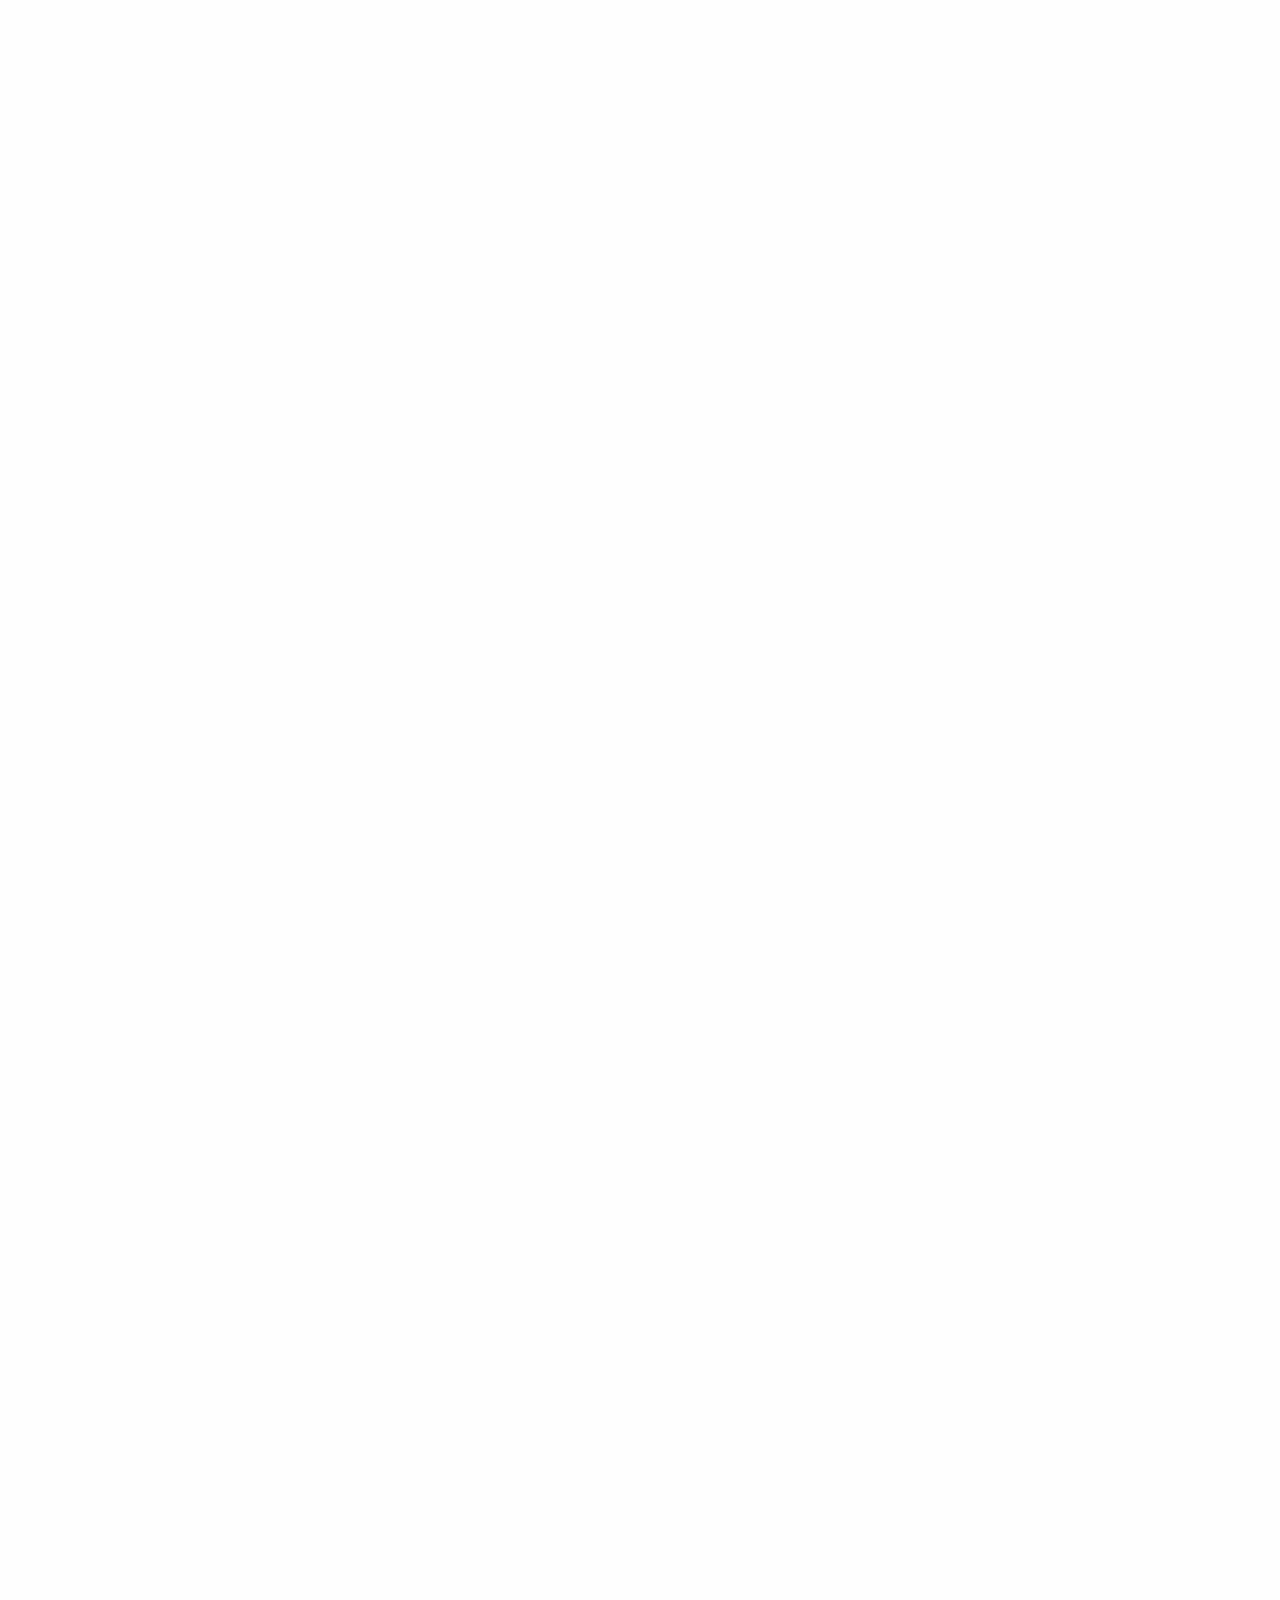
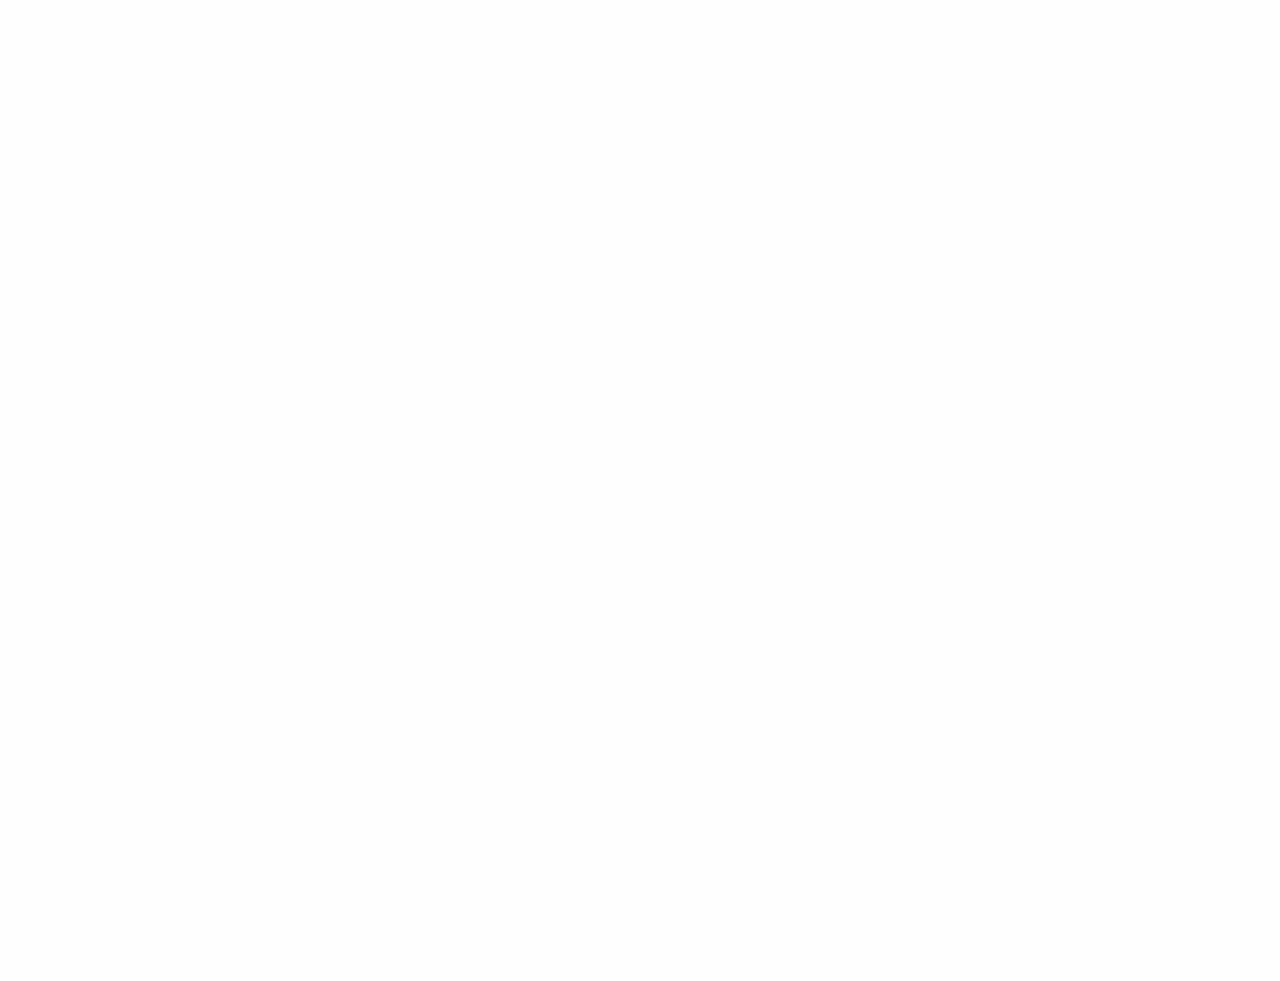
==== commit 385cfe31: "removed white space at the bottom of the page" ====
--- a/index.html
+++ b/index.html
@@ -224,7 +224,7 @@
 
             <div class="section-page centered-div" style="background-color:rgba(20,150,187,0.75); background-image: url(&quot;images/.jpg&quot;); background:linear-gradient(to right, rgba(0,140,201,0.75),rgba(0,158,165,0.75)),no-repeat center/cover;">
 
-                <div style="background-color: #fefefe; width:75%; margin: 0 auto; padding: 70px 0px 50px 0px;">
+                <div style="background-color: #fefefe; width:75%; margin: 0 auto;">
                     <div data-sr="wait 0.25s, enter top" class="columns large-12 text-center">
                         <h1 style="color: #008CC9; margin-bottom: 20px; opacity: 70%;">Welcome to Our Office!</h1>
                     </div>
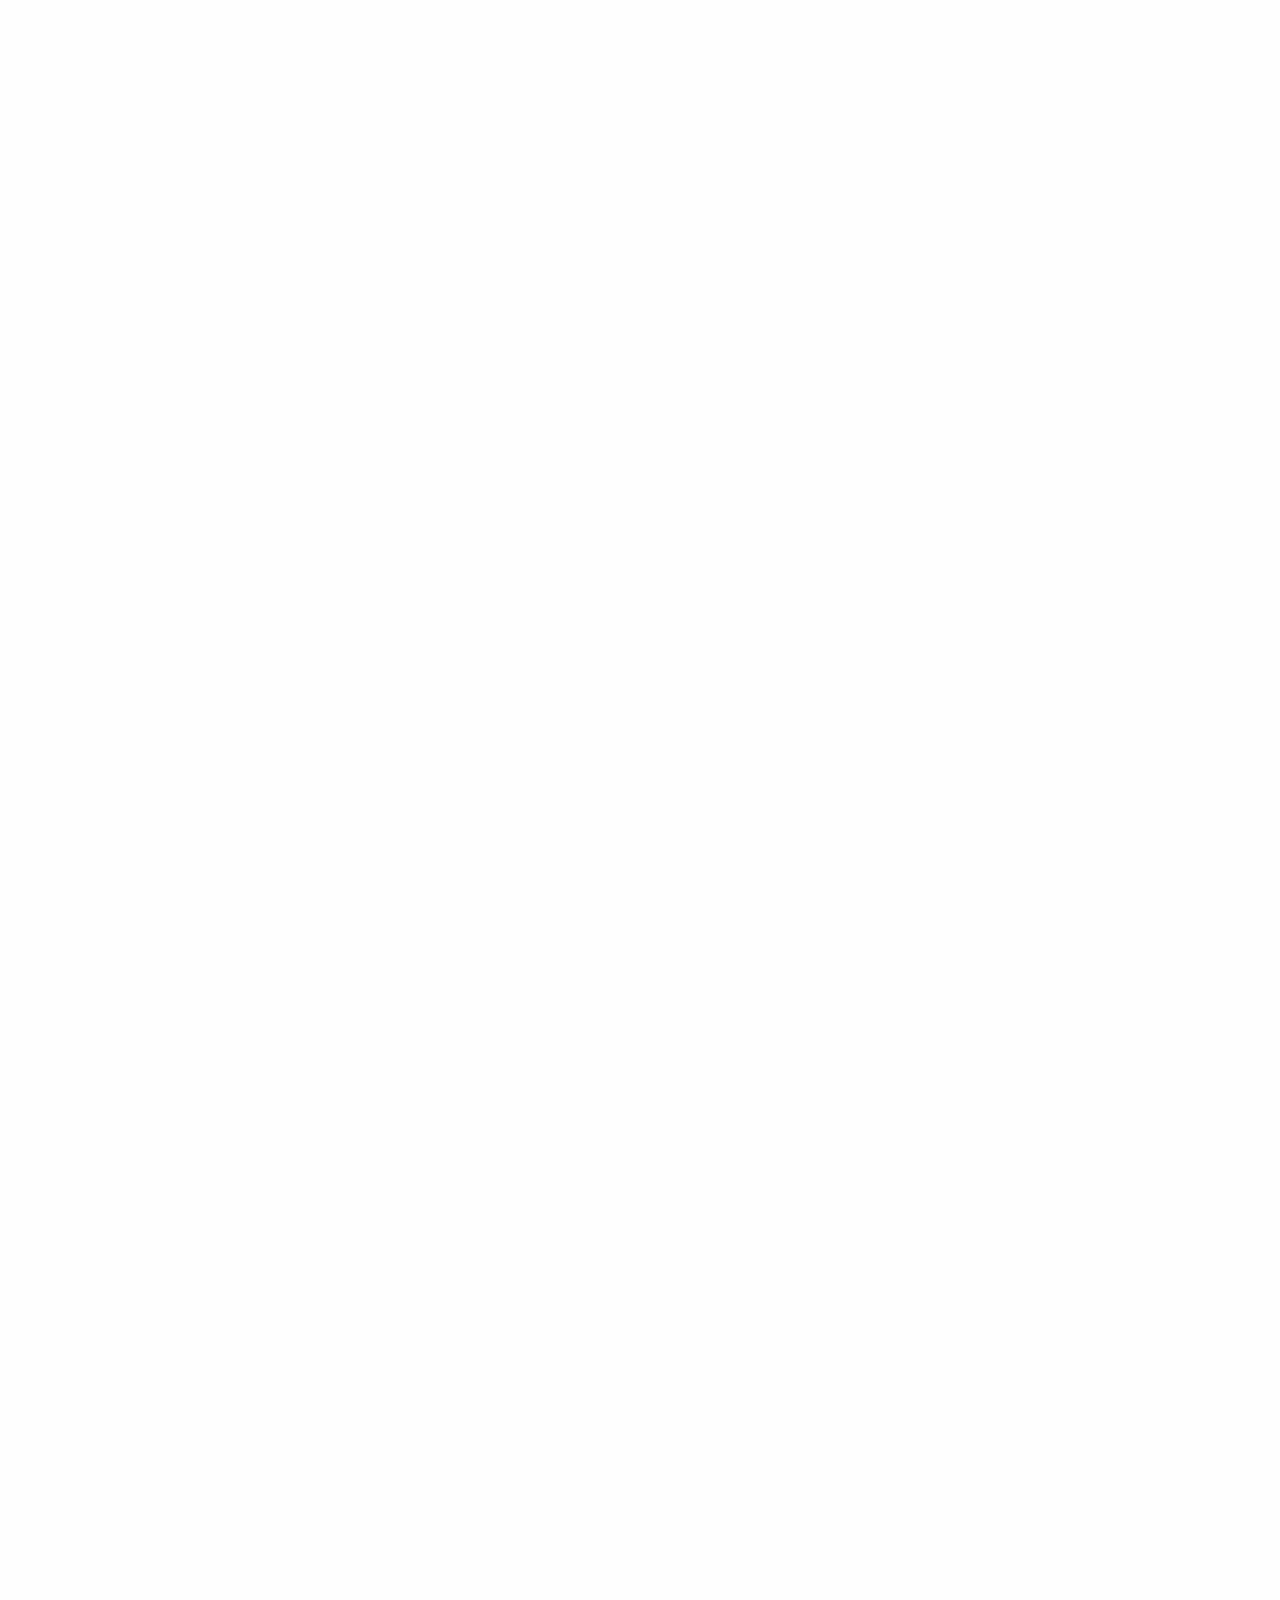
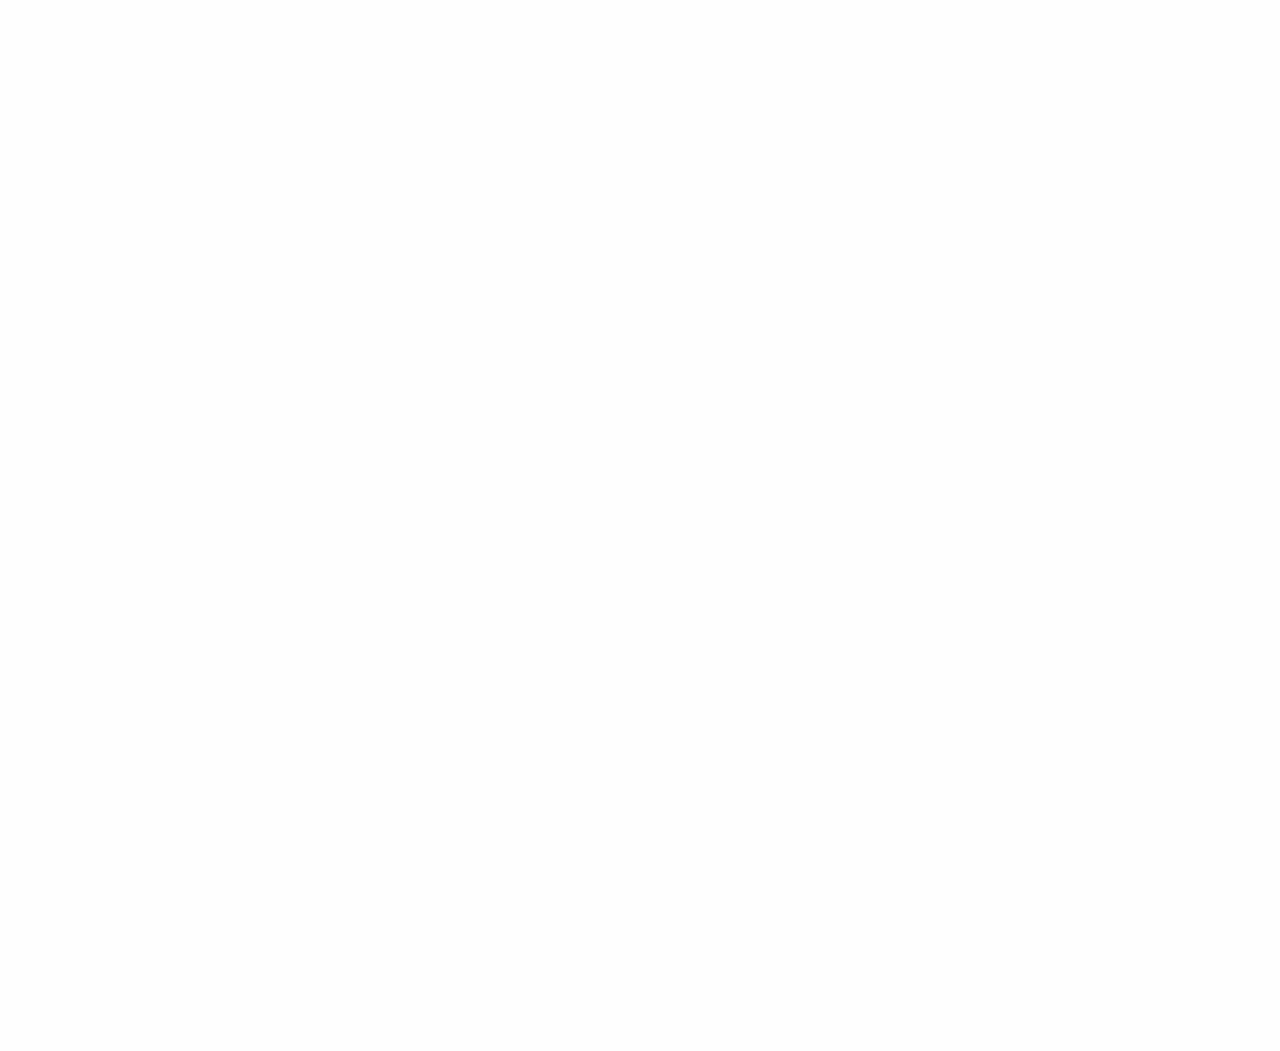
==== commit ebfda55f: "removed white space at the bottom of the page" ====
--- a/index.html
+++ b/index.html
@@ -224,7 +224,7 @@
 
             <div class="section-page centered-div" style="background-color:rgba(20,150,187,0.75); background-image: url(&quot;images/.jpg&quot;); background:linear-gradient(to right, rgba(0,140,201,0.75),rgba(0,158,165,0.75)),no-repeat center/cover;">
 
-                <div style="background-color: #fefefe; width:75%; margin: 0 auto;">
+                <div style="background-color: #fefefe; width:75%; margin: 0 auto; padding: 70px 0px 0px 0px;">
                     <div data-sr="wait 0.25s, enter top" class="columns large-12 text-center">
                         <h1 style="color: #008CC9; margin-bottom: 20px; opacity: 70%;">Welcome to Our Office!</h1>
                     </div>
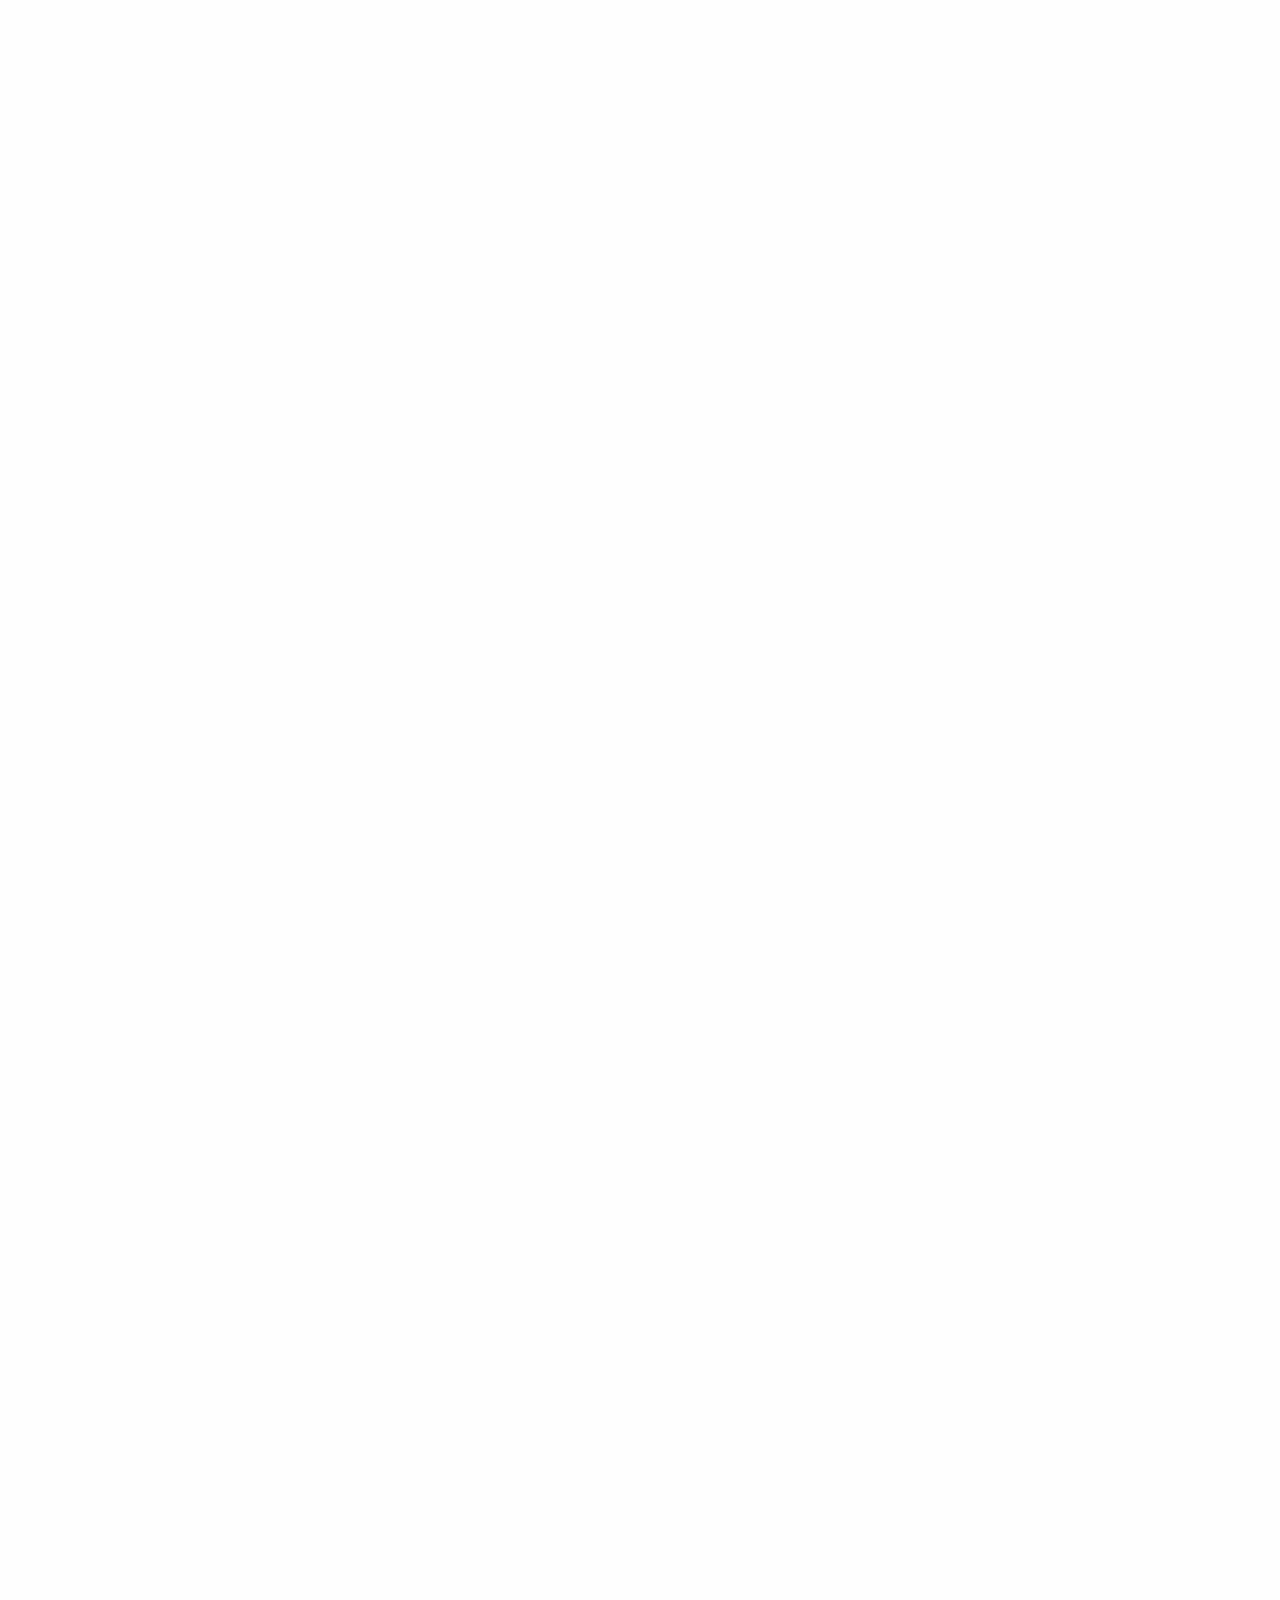
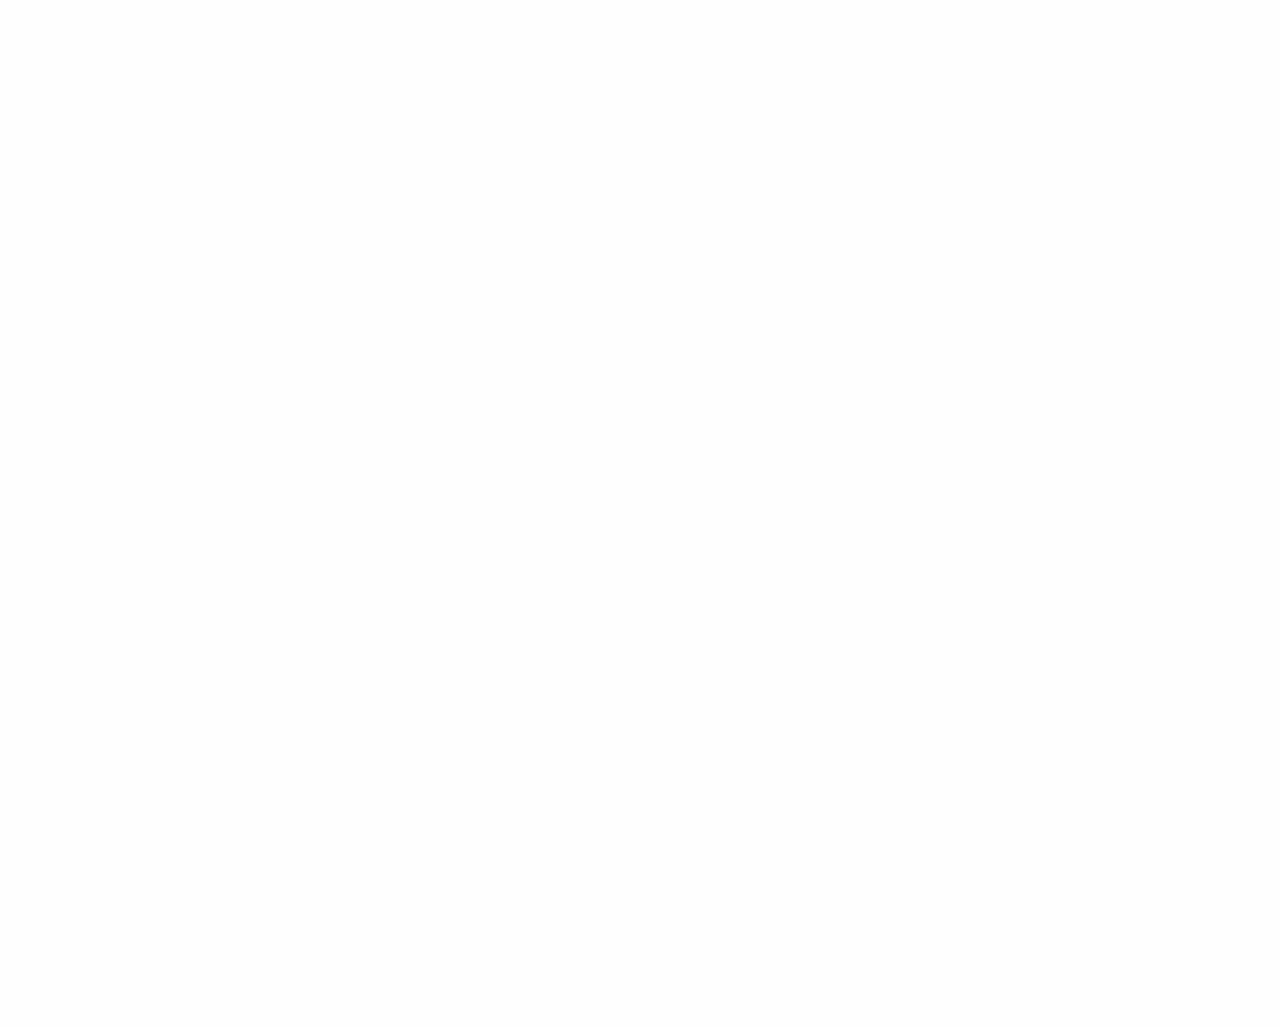
==== commit 2c0c12b6: "referral" ====
--- a/index.html
+++ b/index.html
@@ -5,7 +5,7 @@
     <meta charset="utf-8" />
     <meta http-equiv="x-ua-compatible" content="ie=edge">
     <meta name="viewport" content="width=device-width, initial-scale=1.0" />
-    <meta name="description" content="We serve local communities including Oakland, El Cerrito, Pinole, Albany, Berkeley, Richmond, San Pablo, and Hercules. We provide pediatric dentistry services for your children.">
+    <meta name="description" content="We serve local communities including Oakland, El Cerrito, Pinole, Albany, Berkeley, Richmond, San Pablo, and Hercules. We provide pediatric dentistry services for your children.  We're the best kid's dentist near you.">
     <title>Children's Dentistry | Nicholas Ching D.D.S.</title>
 
     <!-- Google Fonts -->
@@ -94,7 +94,7 @@
                                         </li>
                                         <li class="tab" style="padding-left: 23px;"><a href="tour.html" style="display:block; padding: 10px 0 0 0;">- Office Tour -</a>
                                         </li>
-                                        <li class="tab" style="padding-left: 23px;"><a href="https://local.demandforce.com/b/kidsteethdoctor/schedule" style="display:block; padding: 10px 0 0 0;" target="_blank">- Request Appointment -</a>
+                                        <li class="tab" style="padding-left: 23px;"><a href="appointment.html" style="display:block; padding: 10px 0 0 0;" target="_blank">- Request Appointment -</a>
                                         </li>
                                     </ul>
                                 </li>
@@ -138,13 +138,12 @@
             <div class="row expanded cover-page centered-div">
                 <div class="columns large-6 small-12 bottom-margin-sm">
                     <div class="orbit centered-div" role="region" aria-label="Favorite Space Pictures" data-orbit="takprg-orbit">
-                        <ul class="orbit-container" style="height:355px; width: auto; margin-left: 75px; border: 4px solid #eee;">
+                        <ul class="orbit-container" style="height:353px; width: auto; margin-left: 75px; border: 4px solid #eee;">
                             <button class="orbit-previous" aria-label="previous"><span class="show-for-sr">Previous Slide</span>&#9664;</button>
                             <button class="orbit-next" aria-label="next"><span class="show-for-sr">Next Slide</span>&#9654;</button>
                             <li class="is-active orbit-slide">
                                 <div class="imageContainer"> 
-                                    <img data-sr="wait 0.2s, enter bottom" src="images/photo1.jpg" alt="">
-                                    <p style="color: #fefefe;">Dr. Nicholas Ching with the now retired Dr. Edward Matsuishi.</p>    
+                                    <img data-sr="wait 0.2s, enter bottom" src="images/photo1.jpg" alt="">    
                                 </div>
                             </li>
                             <li class="orbit-slide">
@@ -190,7 +189,7 @@
                         </ul>
                     </div>
                 </div>
-                <div class="columns large-6 small-12 text-center" style="padding-right: 50px;">
+                <div class="columns large-6 small-12 text-center" style="padding-right: 75px;">
                     <div class="columns large-12 small-12 centered-div" style="background: #fdfdfd; padding:25px;">
                         <div class="row">
                             <img data-sr="wait 0.2s, enter bottom" src="images/logo.png" alt="" style="width: 14.5%;">
@@ -224,7 +223,7 @@
 
             <div class="section-page centered-div" style="background-color:rgba(20,150,187,0.75); background-image: url(&quot;images/.jpg&quot;); background:linear-gradient(to right, rgba(0,140,201,0.75),rgba(0,158,165,0.75)),no-repeat center/cover;">
 
-                <div style="background-color: #fefefe; width:75%; margin: 0 auto; padding: 70px 0px 0px 0px;">
+                <div style="background-color: #fefefe; width:75%; margin: 0 auto; padding: 40px 0px 0px 0px;">
                     <div data-sr="wait 0.25s, enter top" class="columns large-12 text-center">
                         <h1 style="color: #008CC9; margin-bottom: 20px; opacity: 70%;">Welcome to Our Office!</h1>
                     </div>
@@ -272,14 +271,14 @@
                             <div class="d3cp_itemized_box bordertop"></div>
                             <div class="d3cp_itemized_box bodymiddle">
                                 <div class="d3cp_review_itemize">
-                                    <div class="totalcount">278 reviews</div>
+                                    <div class="totalcount">404 reviews</div>
                                 </div><br>
                                 <div class="d3cp_review_itemize">
                                     <ul title="4.5 - 5.0" class="d3cp_star_rating_min">
                                         <li class="score5"><var class="astar rating">5.0</var>
                                         </li>
                                     </ul>
-                                    <span>256 reviews</span>
+                                    <span>380 reviews</span>
                                 </div>
                                 <div class="d3cp_review_itemize">
                                     <ul title="3.5 - 4.0" class="d3cp_star_rating_min">
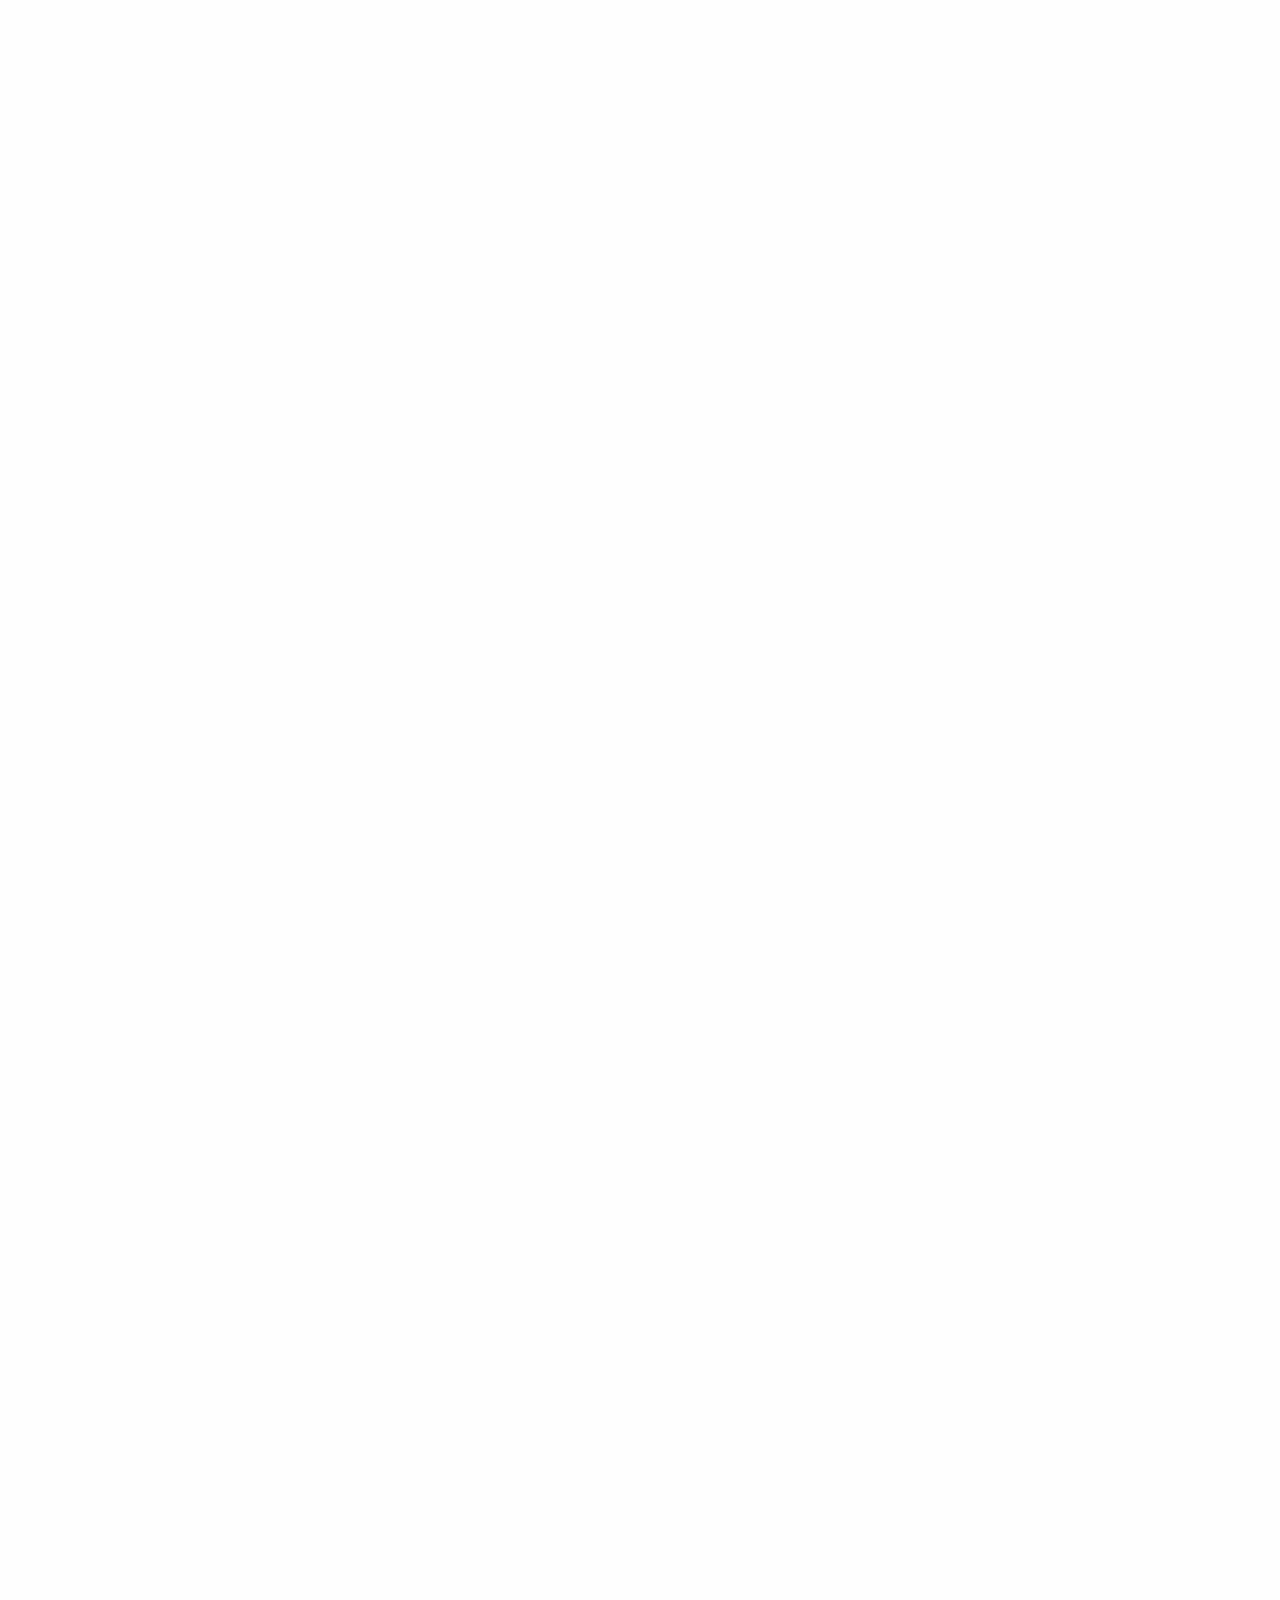
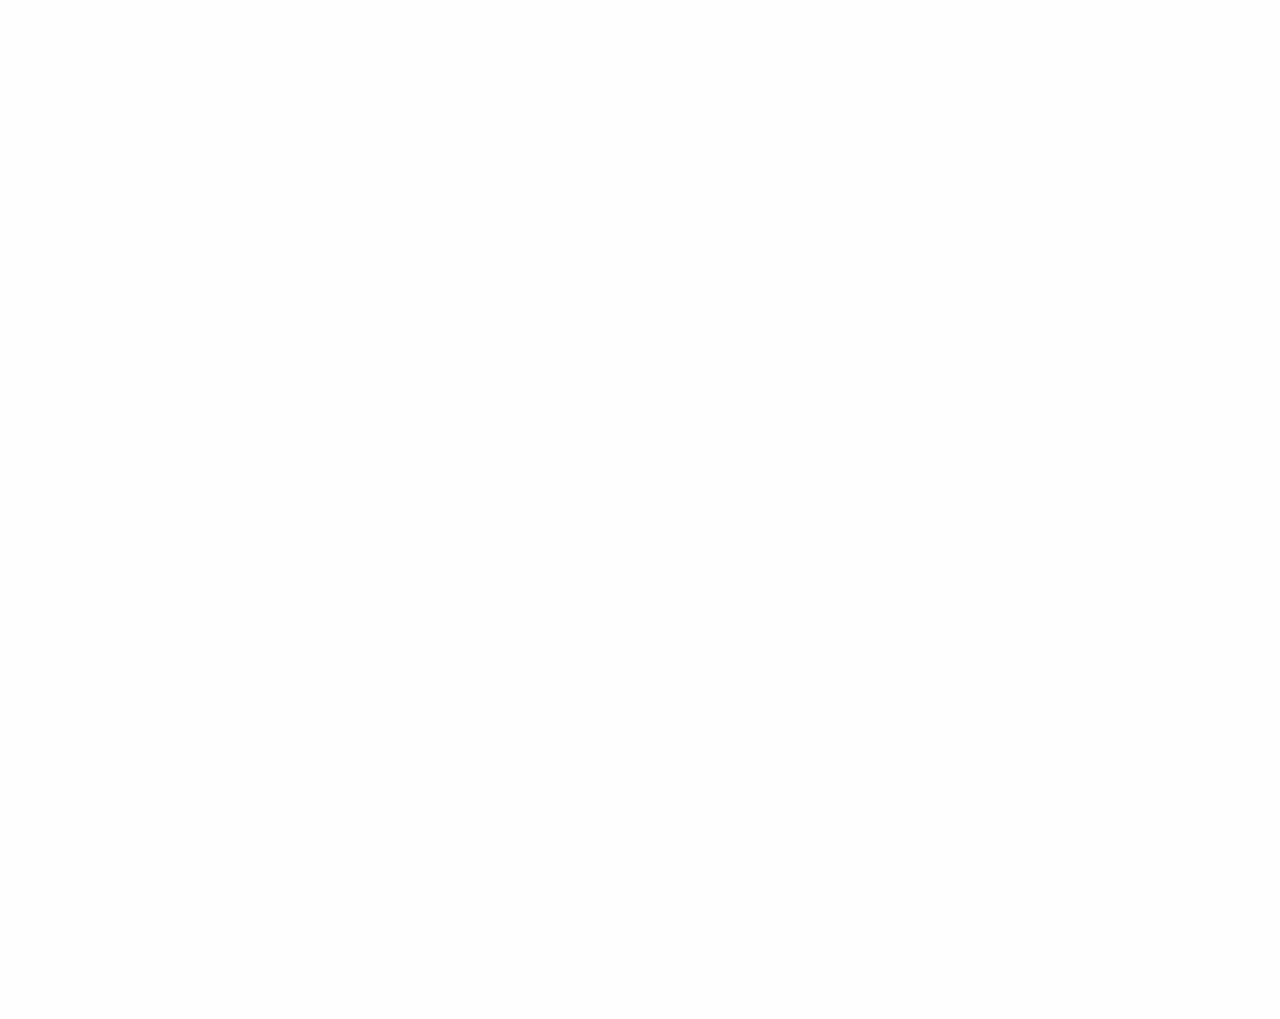
==== commit 74301a25: "added ADPD logo" ====
--- a/index.html
+++ b/index.html
@@ -138,11 +138,11 @@
             <div class="row expanded cover-page centered-div">
                 <div class="columns large-6 small-12 bottom-margin-sm">
                     <div class="orbit centered-div" role="region" aria-label="Favorite Space Pictures" data-orbit="takprg-orbit">
-                        <ul class="orbit-container" style="height:353px; width: auto; margin-left: 75px; border: 4px solid #eee;">
+                        <ul class="orbit-container" style="height:353px; width: 580px; margin-left: 75px; border: 4px solid #eee;">
                             <button class="orbit-previous" aria-label="previous"><span class="show-for-sr">Previous Slide</span>&#9664;</button>
                             <button class="orbit-next" aria-label="next"><span class="show-for-sr">Next Slide</span>&#9654;</button>
                             <li class="is-active orbit-slide">
-                                <div class="imageContainer"> 
+                                <div> 
                                     <img data-sr="wait 0.2s, enter bottom" src="images/photo1.jpg" alt="">    
                                 </div>
                             </li>
@@ -361,8 +361,8 @@
                         </div>
                     </div>
                     <div class="medium-2 column">
-                        <div class="text-center all-margin-xsm" style="visibility: visible; ">
-                            <img class="footer-images" src="images/logos/abpd.jpg">
+                        <div class="text-center all-margin-xsm" style="visibility: visible; border-color: #33F9FF">
+                            <img class="footer-images" src="images/logos/Board.jpg" style="height: 60px; width: 250px; border-color: #33F9FF; border-width: 20px">
                         </div>
                     </div>
                     <div class="medium-1 column">
